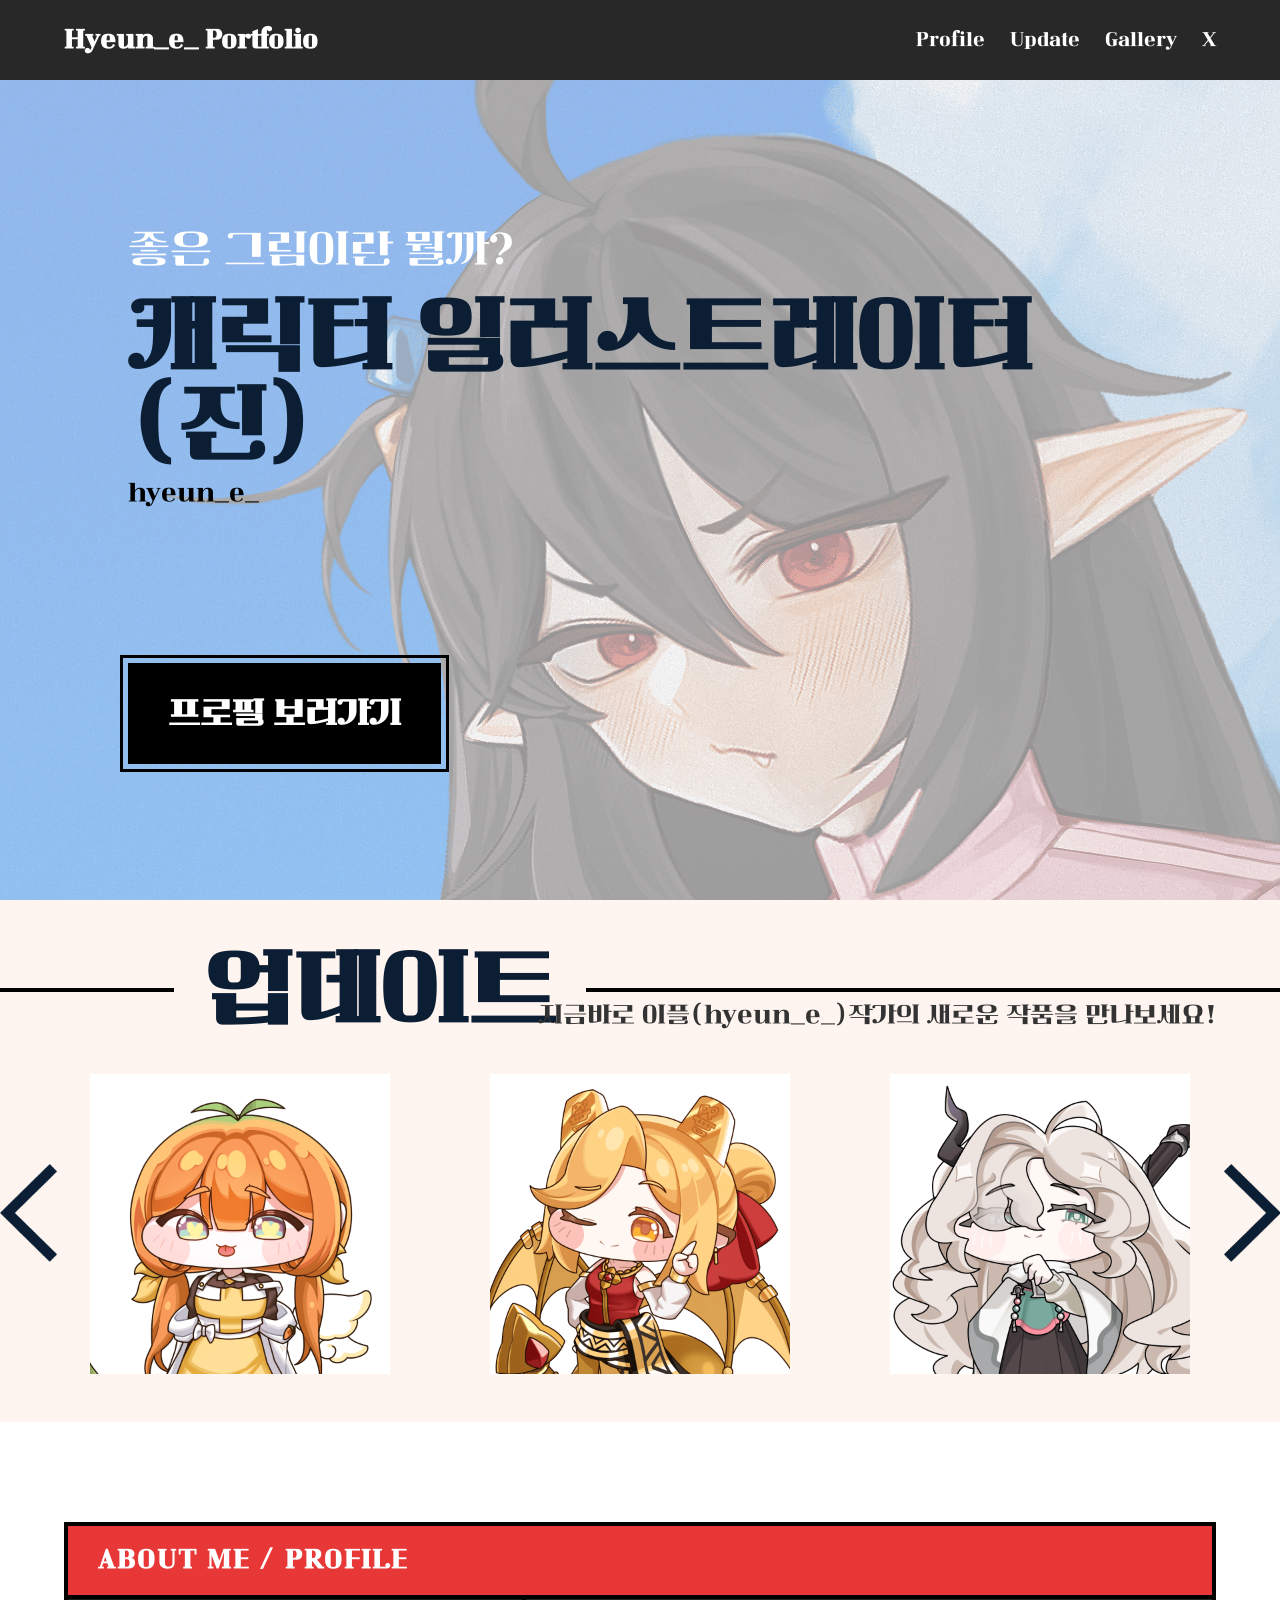
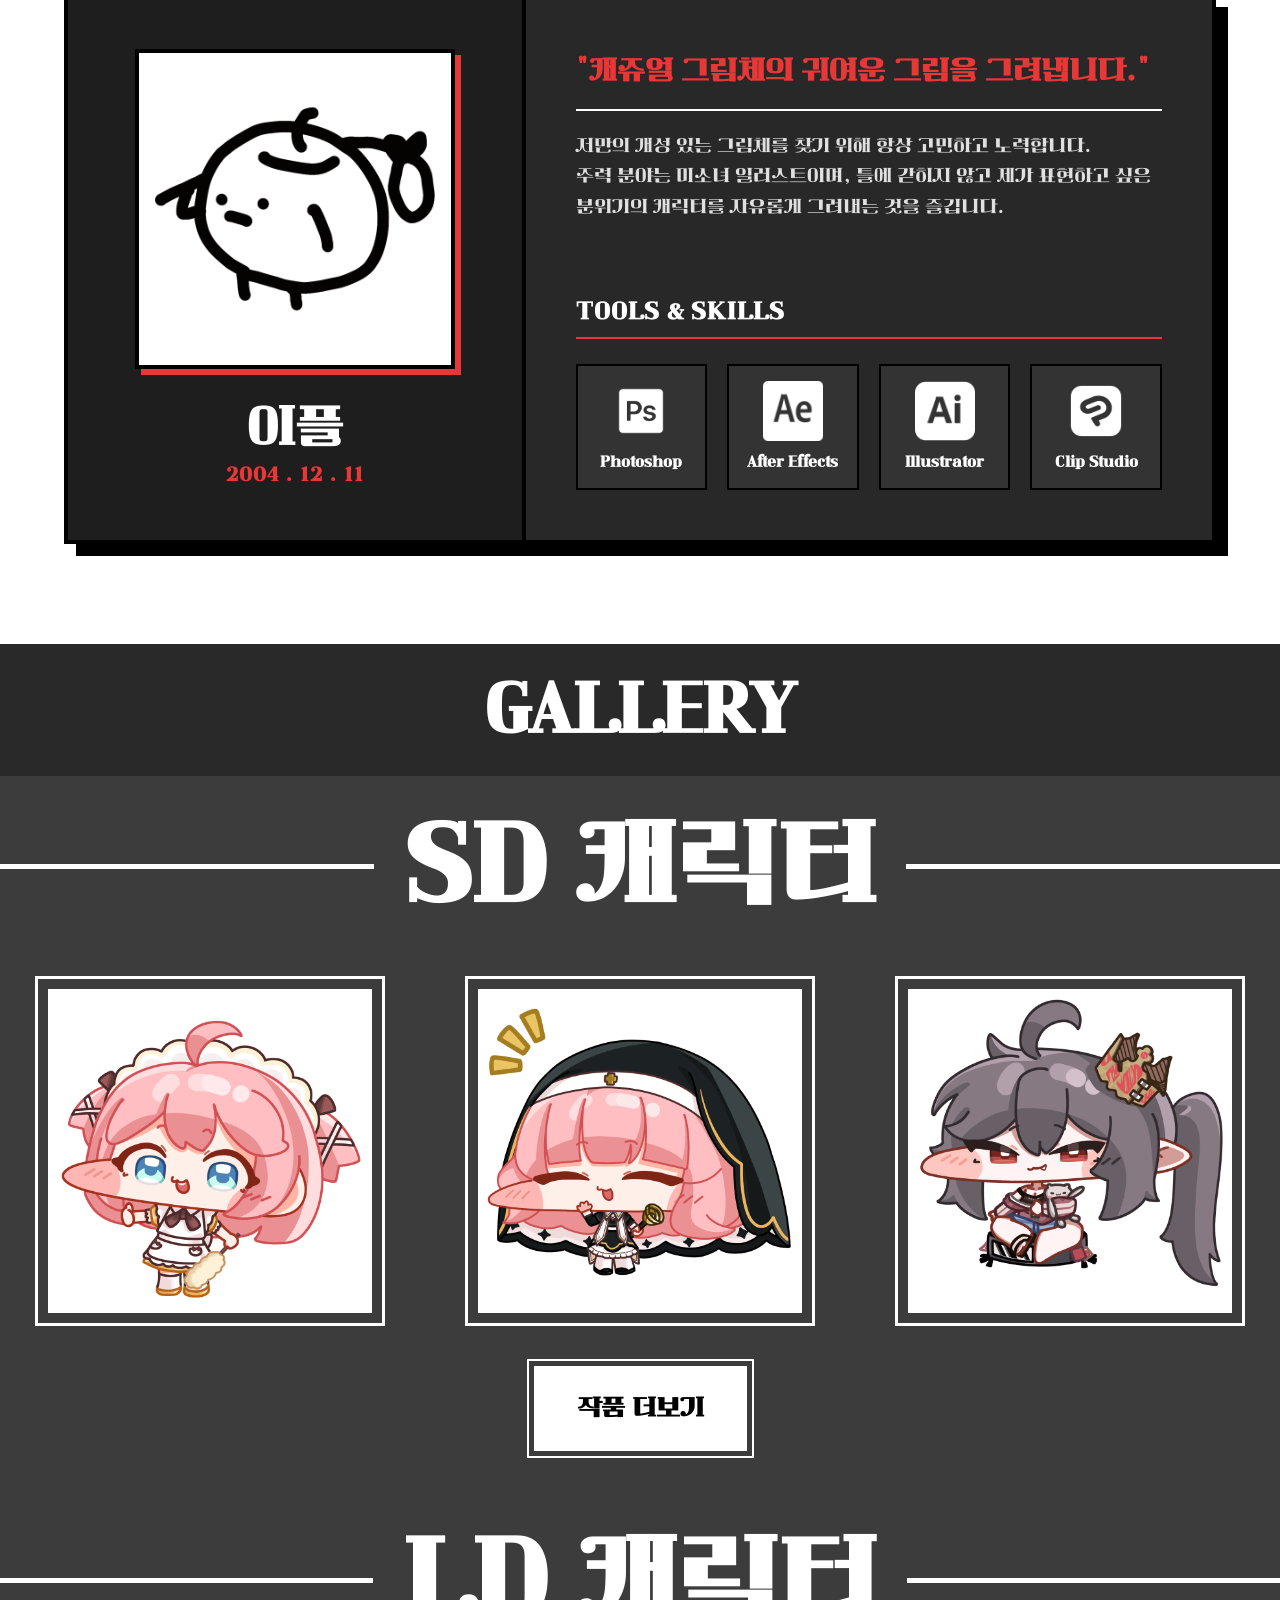
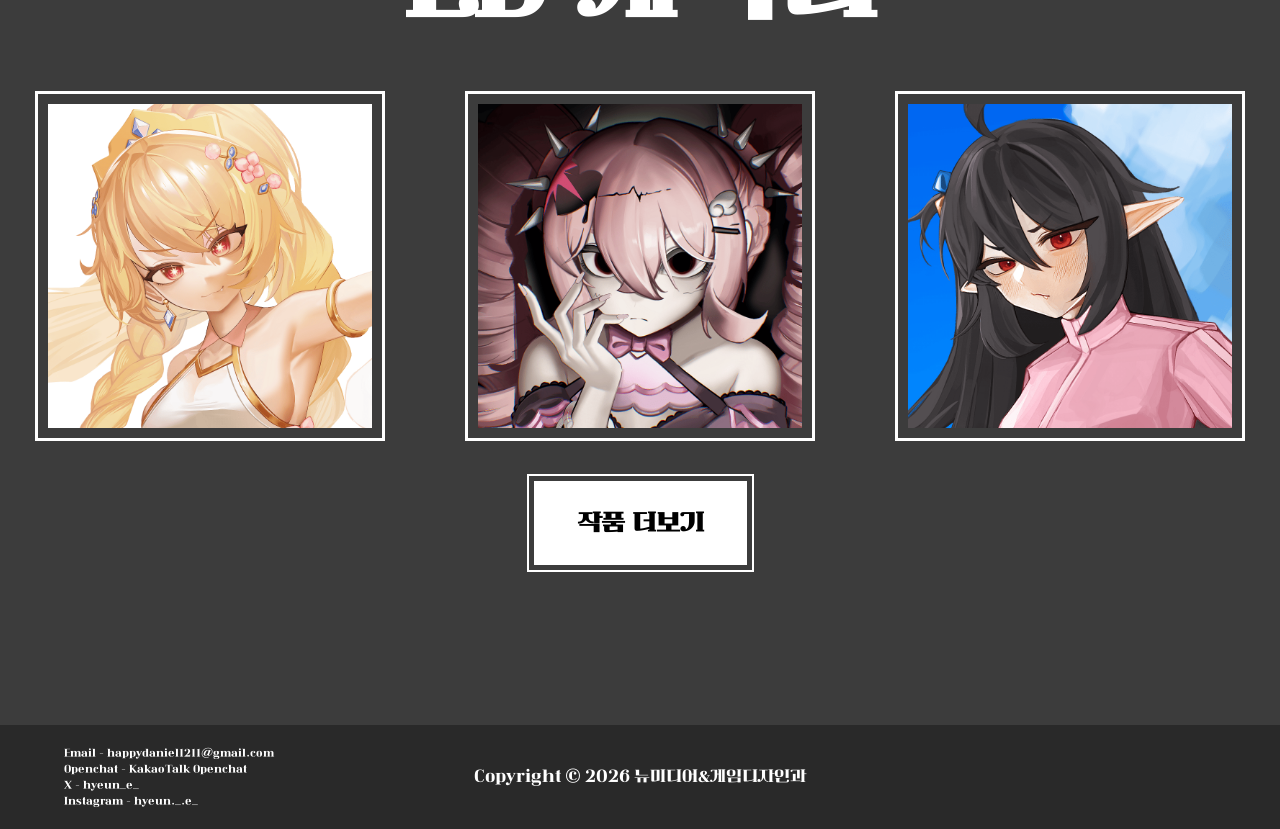
==== index.html @ 1c9cfa5e "Update index.html" ====
<!DOCTYPE html>
<html lang="ko">
<head>
    <meta charset="utf-8">
    <meta name="viewport" content="width=1200px, user-scalable=yes">
    <link rel="stylesheet" type="text/css" href="index.css">
    <title>Hyeun_e_ Portfolio</title>
</head>
<body>
    <header>
        <div id="logo"><a href="#">Hyeun_e_ Portfolio</a></div>
        <nav class="navmenu">
            <a href="#profile">Profile</a>
            <a href="#update">Update</a>
            <a href="#gallery">Gallery</a>
            <a href="https://x.com/hyeun_e_" target="_blank">X</a>
        </nav>
    </header>

    <div class="container">
        <section class="main-sec">
            <div class="main-content">
                <p class="sub-title">좋은 그림이란 뭘까?</p>
                <h1 class="main-title">캐릭터 일러스트레이터 (진)</h1>
                <p class="author-name">hyeun_e_</p>
                <a href="#profile" class="btn-primary">프로필 보러가기</a>
            </div>
            <img class="main-bg" src="images/메인 그림.png" alt="메인">
        </section>

        <section id="update" class="update-sec">
            <div class="sec-header">
                <div class="line left-line"></div> <h2>업데이트</h2>
                <div class="line right-line"></div>
            </div>
            <p class="sec-desc">지금바로 이플(hyeun_e_)작가의 새로운 작품을 만나보세요!</p>
            <div class="update-grid">
                <img src="images/업데이트 1.png" alt="1">
                <img src="images/업데이트 2.png" alt="2">
                <img src="images/업데이트 3.png" alt="3">
            </div>
            <img class="update-banner" src="images/버튼.png" alt="배너">
        </section>

        <section id="profile" class="profile-sec">
            <div class="profile-container">
                <div class="profile-tag-bar">
                    <span class="tag-label">ABOUT ME / PROFILE</span>
                </div>
                <div class="profile-card-layout">
                    <div class="profile-side-left">
                        <div class="profile-img-wrapper">
                            <img src="images/프로필.png" alt="이플" class="profile-main-img">
                        </div>
                        <div class="profile-meta">
                            <h2 class="profile-name">이플</h2>
                            <p class="profile-birth">2004 . 12 . 11</p>
                        </div>
                    </div>
                    <div class="profile-side-right">
                        <div class="profile-intro-box">
                            <p class="intro-highlight">"캐쥬얼 그림체의 귀여운 그림을 그려냅니다."</p>
                            <div class="intro-divider"></div>
                            <p class="intro-paragraph">
                                저만의 개성 있는 그림체를 찾기 위해 항상 고민하고 노력합니다.<br>
                                주력 분야는 미소녀 일러스트이며, 틀에 갇히지 않고 제가 표현하고 싶은 분위기의 캐릭터를 자유롭게 그려내는 것을 즐깁니다.
                            </p>
                        </div>
                        <div class="profile-skills-box">
                            <h3 class="skills-title">TOOLS & SKILLS</h3>
                            <div class="skills-grid-layout">
                                <div class="skill-block"><div class="icon-wrap"><img src="images/포토샵.png" alt="Photoshop"></div><span>Photoshop</span></div>
                                <div class="skill-block"><div class="icon-wrap"><img src="images/에펙.png" alt="After Effects"></div><span>After Effects</span></div>
                                <div class="skill-block"><div class="icon-wrap"><img src="images/일러레.png" alt="Illustrator"></div><span>Illustrator</span></div>
                                <div class="skill-block"><div class="icon-wrap"><img src="images/클튜.png" alt="Clip Studio"></div><span>Clip Studio</span></div>
                            </div>
                        </div>
                    </div>
                </div>
            </div>
        </section>

        <section id="gallery" class="gallery-sec">
            <div class="gallery-title-box"><h2>GALLERY</h2></div>
            <div class="gallery-slider-wrapper">
                <div class="gallery-category sd-bg active" id="cat-0">
                    <div class="cat-title">
                        <div class="cat-line"></div> <h3>SD 캐릭터</h3> <div class="cat-line"></div>
                    </div>
                    <div class="img-row">
                        <img src="images/갤러리 1.png"> <img src="images/갤러리 2.png"> <img src="images/갤러리 3.png">
                    </div>
                    <div class="gallery-btn-area">
                        <a href="작품 더보기 SD/index.html" class="btn-secondary">작품 더보기</a>
                    </div>
                </div>
                <div class="gallery-category sd-bg" id="cat-1">
                    <div class="cat-title">
                        <div class="cat-line"></div> <h3>LD 캐릭터</h3> <div class="cat-line"></div>
                    </div>
                    <div class="img-row">
                        <img src="images/LD갤러리 1.png"> <img src="images/LD갤러리 2.png"> <img src="images/LD갤러리 3.png">
                    </div>
                    <div class="gallery-btn-area">
                        <a href="작품 더보기/index.html" class="btn-secondary">작품 더보기</a>
                    </div>
                </div>
            </div>
            <div class="gallery-dots sd-bg">
                <span class="dot active" onclick="goToCategory(0)"></span>
                <span class="dot" onclick="goToCategory(1)"></span>
            </div>
        </section>

        <footer>
            <div class="footer-left">
                <p>Email - happydaniel1211@gmail.com</p>
                <p>Openchat - KakaoTalk Openchat</p>
                <p>X - hyeun_e_</p>
                <p>Instagram - hyeun._.e_</p>
            </div>
            <div class="footer-center">
                <p>Copyright © 2026 뉴미디어&게임디자인과</p>
            </div>
        </footer>
    </div>
    <script>
        let currentCat = 0;
        const categories = document.querySelectorAll('.gallery-category');
        const dots = document.querySelectorAll('.dot');
        const total = categories.length;
        function goToCategory(index) {
            categories[currentCat].classList.remove('active');
            dots[currentCat].classList.remove('active');
            currentCat = (index + total) % total;
            categories[currentCat].classList.add('active');
            dots[currentCat].classList.add('active');
        }
        document.addEventListener("DOMContentLoaded", () => {
            const observer = new IntersectionObserver((entries) => {
                entries.forEach((entry) => {
                    if (entry.isIntersecting) { entry.target.classList.add("visible"); }
                    else { entry.target.classList.remove("visible"); }
                });
            }, { threshold: 0.1 });
            const animTargets = [".profile-img-wrapper", ".update-grid", ".profile-side-right", ".img-row"];
            animTargets.forEach((selector) => {
                document.querySelectorAll(selector).forEach((el) => { observer.observe(el); });
            });
        });
    </script>
</body>
</html>
---- index.css ----
/* -----------------------------------------------------------------------
폰트 설정
----------------------------------------------------------------------- */

@font-face {
    font-family: "Cafe24 ClassicType";
    src: url("fonts/Cafe24Classictype-v1.1.ttf") format("truetype");
}


/* -----------------------------------------------------------------------
초기화 및 기본값 설정
----------------------------------------------------------------------- */

* { 
    margin: 0; 
    padding: 0; 
    box-sizing: border-box; 
}

body { 
    font-family: "Cafe24 ClassicType", sans-serif; 
    background-color: #e9e9e9; 
    overflow-x: hidden;
    line-height: 1.6;
}

a { 
    text-decoration: none; 
    color: inherit; 
}

li { 
    list-style: none; 
}


/* -----------------------------------------------------------------------
header 영역 - 로고, 네비게이션
----------------------------------------------------------------------- */

header {
    position: fixed; 
    top: 0; 
    left: 0; 
    width: 100%; 
    height: 80px;
    background: #282828; 
    color: #fff; 
    display: flex;
    justify-content: space-between; 
    align-items: center;
    padding: 0 5%; 
    z-index: 1000;
}

#logo { 
    font-size: 1.5rem; 
    font-weight: bold; 
}

.navmenu {
    display: flex;
}

.navmenu a { 
    margin-left: 25px; 
    font-size: 1.1rem; 
    transition: 0.3s; 
}

.navmenu a:hover { 
    color: #ff0000; 
}


/* -----------------------------------------------------------------------
본문 공통 컨테이너
----------------------------------------------------------------------- */

.container { 
    width: 100%; 
    margin-top: 80px; 
}


/* -----------------------------------------------------------------------
메인 섹션 (Hero Section)
----------------------------------------------------------------------- */

.main-sec {
    position: relative; 
    width: 100%; 
    height: calc(100vh - 80px);
    background: #fff; 
    display: flex; 
    align-items: center; 
    padding: 0 10%;
}

.main-content { 
    z-index: 10; 
}

.sub-title { 
    font-size: 42px; 
    margin-bottom: 10px; 
	color:#fff
}

.main-title { 
    font-size: 88px; 
    line-height: 1.0; 
    color: #0b1e33; 
    margin-bottom: 5px; 
}

.author-name { 
    font-size: 1.5rem;
	margin-top: 20; 
    margin-bottom: 150px; 
}

.btn-primary { 
    display: inline-block; 
    padding: 25px 40px; 

    outline: 3px solid #000;
    outline-offset: 5px;

    background: #000; 
    color: #fff; 
    font-weight: bold;
	font-size: 32px; 
    transition: 0.3s;
	text-align: center;
}

.btn-primary:hover { 
    background: #ff0000; 
    outline-color: #ff0000 
}

.main-bg { 
    position: absolute; 
    top: 50%; 
    left: 50%; /* 기준점을 화면 중앙으로 */
    transform: translate(-50%, -50%); /* 이미지 자신의 중심을 중앙에 맞춤 */
    
    height: 100%; 
    width: auto; 
    object-fit: cover; 
    opacity: 0.5; /* 중앙에 올 경우 글자와 겹치므로 투명도를 낮추는 게 좋습니다 */
    z-index: 1;
}


/* -----------------------------------------------------------------------
업데이트 섹션
----------------------------------------------------------------------- */

.update-sec { 
    padding-top: 20px;
	padding-bottom: 160px; 
    background: #fff5f0; 
    text-align: center; 
	color: #0B1E33
}

.sec-header { 
    display: flex; 
    align-items: center; 
    justify-content: center;
	width: 100%; 
    gap: 30px;  
}

.sec-desc {
    text-align: right;    
    padding-right: 63px;   
    margin-top: -65px;     
    font-size: 24px;    
    color: #333;         
}

.line { 
    flex: 1; 
    height: 4px; 
    background: #000; 
}
.left-line {
    flex: 0.4;
}

.right-line {
    flex: 1.6; 
}

.sec-header h2 { 
    font-size: 88px;
}

.update-grid { 
    display: flex; 
    justify-content: center; 
    gap: 100px; 
    margin: 40px 0; 
    flex-wrap: wrap; 
}

.update-grid img { 
    width: 300px; 
    height: 300px; 
    object-fit: cover; 
}

.update-banner { 
	position: relative;
	top: -250px;
	margin-bottom: -250px;

	width: 100%; 
    max-width: 1300px;
	display: block;
	margin-left: auto;
	margin-right: auto;
}


/* -----------------------------------------------------------------------
프로필 섹션 (바우하우스 스타일)
----------------------------------------------------------------------- */
.profile-sec { 
    padding: 100px 5%;
    background: #fff; 
    width: 100%;
    position: relative;
    overflow: hidden;
}

/* 배경 장식 도형 */
.profile-sec .deco-shape {
    position: absolute;
    z-index: 1;
}
.profile-sec .circle {
    width: 300px;
    height: 300px;
    background-color: #f0f0f0;
    border-radius: 50%;
    top: -50px;
    left: -50px;
}
.profile-sec .square {
    width: 180px;
    height: 40px;
    background-color: #363636;
    border-radius: 20px;
    top: 60px;
    right: 10%;
}

/* 프로필 전체 컨테이너 */
.profile-container {
    position: relative;
    z-index: 10;
    width: 100%;
    max-width: 1200px;
    margin: 0 auto;
}

/* 상단 타이틀 바 */
.profile-tag-bar {
    width: 100%;
    background: #E83737; 
    padding: 15px 30px;
    border: 4px solid #000;
    border-bottom: none; /* 아래 카드 테두리와 겹침 방지 */
    display: flex;
    align-items: center;
}
.tag-label {
    font-size: 24px;
    font-weight: bold;
    color: #fff;
    letter-spacing: 2px;
}

/* 메인 카드 레이아웃 (2단 분할) */
.profile-card-layout { 
    width: 100%; 
    background: #282828; /* 어두운 차콜/블랙으로 대비감 조절 */
    border: 4px solid #000;
    box-shadow: 12px 12px 0px #000; /* 브루탈리즘 특유의 하드 섀도우 */
    display: flex; 
    color: #fff; 
}

/* 왼쪽 구역 (이미지 + 이름) */
.profile-side-left {
    width: 40%;
    padding: 50px;
    border-right: 4px solid #000;
    background: #1e1e1e;
    display: flex;
    flex-direction: column;
    align-items: center;
    justify-content: center;
}
.profile-img-wrapper {
    width: 100%;
    max-width: 320px;
    aspect-ratio: 1 / 1;
    border: 4px solid #000;
    overflow: hidden;
    background: #fff;
    box-shadow: 6px 6px 0px #E83737;
}
.profile-main-img {
    width: 100%;
    height: 100%;
    object-fit: cover;
}
.profile-meta {
    text-align: center;
    margin-top: 30px;
    width: 100%;
}
.profile-name {
    font-size: 48px;
    line-height: 1.2;
    margin-bottom: 5px;
    color: #fff;
}
.profile-birth {
    font-size: 18px;
    color: #E83737;
    font-weight: bold;
    letter-spacing: 1px;
}

/* 오른쪽 구역 (소개글 + 스킬) */
.profile-side-right {
    width: 60%;
    padding: 50px;
    display: flex;
    flex-direction: column;
    justify-content: space-between;
    gap: 40px;
}

/* 소개글 상자 */
.profile-intro-box {
    width: 100%;
}
.intro-highlight {
    font-size: 28px;
    color: #E83737;
    font-weight: bold;
    margin-bottom: 15px;
}
.intro-divider {
    height: 2px;
    background: #fff;
    margin-bottom: 20px;
    letter-spacing: 1px;
}
.intro-paragraph {
    font-size: 18px;
    line-height: 1.7;
    color: #e0e0e0;
}

/* 스킬 구역 */
.profile-skills-box {
    width: 100%;
}
.skills-title {
    font-size: 22px;
    border-bottom: 2px solid #E83737;
    padding-bottom: 8px;
    margin-bottom: 25px;
    letter-spacing: 1px;
}
.skills-grid-layout {
    display: grid;
    grid-template-columns: repeat(4, 1fr);
    gap: 20px;
}
.skill-block {
    background: #333;
    border: 2px solid #000;
    padding: 15px 10px;
    text-align: center;
    display: flex;
    flex-direction: column;
    align-items: center;
    justify-content: center;
    transition: transform 0.2s, background 0.2s;
}
.skill-block:hover {
    transform: translateY(-5px);
    background: #E83737;
    border-color: #fff;
}
.icon-wrap {
    height: 60px;
    display: flex;
    align-items: center;
    justify-content: center;
    margin-bottom: 10px;
}
.icon-wrap img {
    max-height: 100%;
    max-width: 65px;
    object-fit: contain;
}
.skill-block span {
    font-size: 14px;
    display: block;
    font-weight: bold;
}

/* -----------------------------------------------------------------------
갤러리 섹션
----------------------------------------------------------------------- */
.gallery-btn-area {
    margin-top: 40px; /* 이미지들과의 간격 */
    margin-bottom: 0px; /* 바닥과의 간격 */
    display: flex;
    justify-content: center;
    width: 100%;
}

.btn-secondary {
    display: inline-block; 
    padding: 20px 40px; 

    border: 3px solid #fff;
    outline: 2px solid #fff;
    outline-offset: 5px;

    background-color: #fff; 
    color: #000; 
    font-weight: bold;
    font-size: 24px; 
    transition: 0.3s;
    text-align: center;
    cursor: pointer;
}

.btn-secondary:hover { 
    background: #ff0000; 
    border-color: #ff0000; 
    outline-color: #ff0000;
    color: #fff;
}


.gallery-sec { 
    padding: 0; 
    background: #fff; 
}

.gallery-title-box { 
    background: #292929; 
    color: #fff; 
    padding: 15px; 
    text-align: center; 
}

.gallery-title-box h2 { 
    font-size: 4rem; 
}

.gallery-category { 
    margin-top: 0;
}

.sd-bg { 
    background: #3c3c3c; 
    color: #fff; 
	padding: 80px 0 40px 0;
	width: 100%;

	display: flex;
	flex-direction: column;
	align-items: center;
}

.cat-title { 
    display: flex; 
    align-items: center;
	justify-content: center; 
    gap: 30px; 
    margin-bottom: 40px; 
	width: 100%;
}

.cat-line { 
	flex: 1;
    width: 100%; 
    height: 5px; 
    background: #fff; 
	margin-top: -70px; 
}

.cat-title h3 { 
    font-size: 80px; 
    white-space: nowrap; 
	font-size: 100px;
	margin-top: -70px; 
}

.img-row { 
    display: flex; 
	flex-direction: row;
	align-items: center;
    justify-content: center; 
    gap: 80px; 
    flex-wrap: wrap;
	width: 100%;
	margin-top: -10px; 
}

.img-row img { 
    width: 350px; 
	height: 350px;
    object-fit: contain;
	background: transparent; 
	border: 3px solid #ffffff; 
    
    /* 이미지와 테두리 사이의 간격 (필요하면 사용하세요) */
    padding: 10px;
}

/* -----------------------------------------------------------------------
footer 영역 - 저작권 정보
----------------------------------------------------------------------- */

footer { 
    background: #292929; 
    color: #fff; 
    padding: 20px 5%; 
    display: flex; 
    justify-content: space-between; 
    align-items: center; /* 끝 정렬보다 중앙 정렬이 안정적입니다 */
    position: relative; /* [추가] absolute 요소의 기준점 */
    width: 100%;
}

.footer-left p { 
    font-size: 10px; 
}

.footer-center { 
    position: absolute; 
    left: 50%; 
    top: 50%; /* 세로 중앙 추가 */
    transform: translate(-50%, -50%); /* 정확한 중앙 정렬 */
}

/* -----------------------------------------------------------------------
[1] 애니메이션 코드를 여기에 넣습니다 (모든 화면 공통 적용)
----------------------------------------------------------------------- */

/* 메인 섹션 등장 애니메이션 */
@keyframes fadeInUp {
    from {
        opacity: 0;
        transform: translateY(30px);
    }
    to {
        opacity: 1;
        transform: translateY(0);
    }
}
.main-content > * {
    animation: fadeInUp 0.8s ease-out forwards;
    opacity: 0;
}
.main-content .sub-title { animation-delay: 0.2s; }
.main-content .main-title { animation-delay: 0.4s; }
.main-content .author-name { animation-delay: 0.6s; }
.main-content .btn-primary { animation-delay: 0.8s; }

/* 업데이트 섹션 이미지 애니메이션 */
.update-grid img { 
    opacity: 0;
    transform: translateY(40px);
    transition: opacity 0.6s ease-out, transform 0.6s ease-out;
}
.update-grid img:nth-child(1) { transition-delay: 0s; }
.update-grid img:nth-child(2) { transition-delay: 0.2s; }
.update-grid img:nth-child(3) { transition-delay: 0.4s; }

.update-grid.visible img {
    opacity: 1;
    transform: translateY(0);
}

/* 프로필 이미지 애니메이션 */
.profile-img-wrapper {
    opacity: 0;                             
    transform: translateY(-50px);           
    transition: opacity 0.8s ease-out, transform 0.8s ease-out; 
}
.profile-img-wrapper.visible {
    opacity: 1;
    transform: translateY(0);               
}

/* 프로필 상세 글 애니메이션 */
.profile-side-right {
    opacity: 0;
    transform: translateX(40px);
    transition: opacity 0.8s ease-out, transform 0.8s ease-out;
}
.profile-side-right.visible {
    opacity: 1;
    transform: translateX(0);
}
.img-row img { 
    opacity: 0;
    transform: scale(0.85) translateY(40px);
    /* cubic-bezier를 사용해 끝에서 살짝 통통 튀는 탄성 효과를 줍니다 */
    transition: opacity 0.6s cubic-bezier(0.34, 1.56, 0.64, 1), 
                transform 0.6s cubic-bezier(0.34, 1.56, 0.64, 1),
                border-color 0.3s ease; /* 기존 호버 테두리 변경용 */
}

/* 2. 각 이미지별 등장 딜레이 (왼쪽부터 순서대로 톡.톡.톡 등장) */
.img-row img:nth-child(1) { transition-delay: 0s; }
.img-row img:nth-child(2) { transition-delay: 0.15s; }
.img-row img:nth-child(3) { transition-delay: 0.3s; }

/* 3. 화면에 감지되었을 때 원래 크기와 위치로 복구 */
.img-row.visible img {
    opacity: 1;
    transform: scale(1) translateY(0);
}

/* 기존 스크롤 및 이동 여백 설정 유지 */
#update {
    scroll-margin-top: 80px; 
}

#profile, #gallery {
    scroll-margin-top: 80px;
}

html {
    scroll-behavior: smooth;
}
@media (max-width: 1200px), (max-width: 768px) {
    /* 1. 프로필 카드 가로 배치 고정 */
    .profile-card-layout { 
        flex-direction: row !important; 
    }
    .profile-side-left, .profile-side-right { 
        width: 40% !important; /* 왼쪽 40% */
    }
    .profile-side-right {
        width: 60% !important; /* 오른쪽 60% */
    }

    /* 2. 갤러리 이미지 가로 배치 고정 */
    .img-row {
        flex-direction: row !important;
        gap: 80px !important;
    }
    
    /* 3. 모바일에서 폰트 크기 강제 축소 방지 (원래 크기 유지) */
    .main-title { font-size: 88px !important; }
    .sub-title { font-size: 42px !important; }
    
    /* 4. 스킬 그리드 4열 유지 */
    .skills-grid-layout {
        grid-template-columns: repeat(4, 1fr) !important;
    }
}
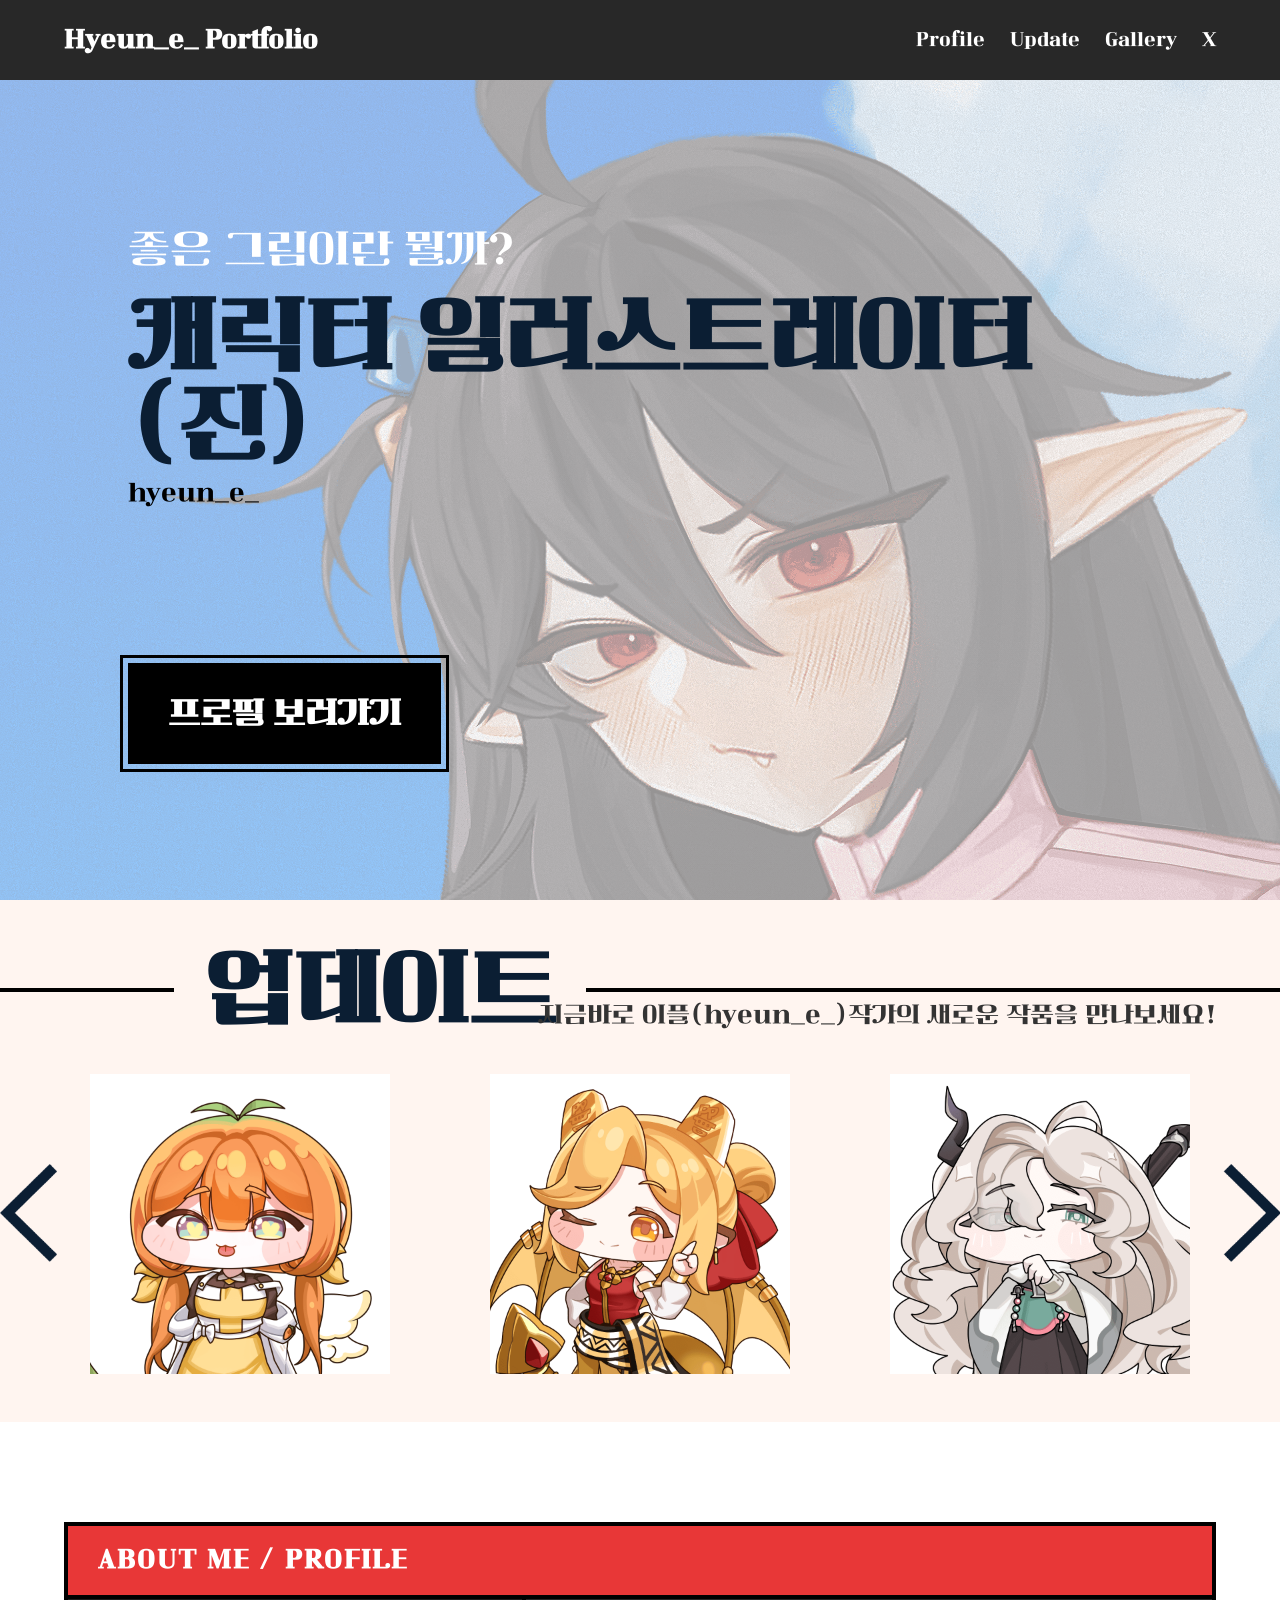
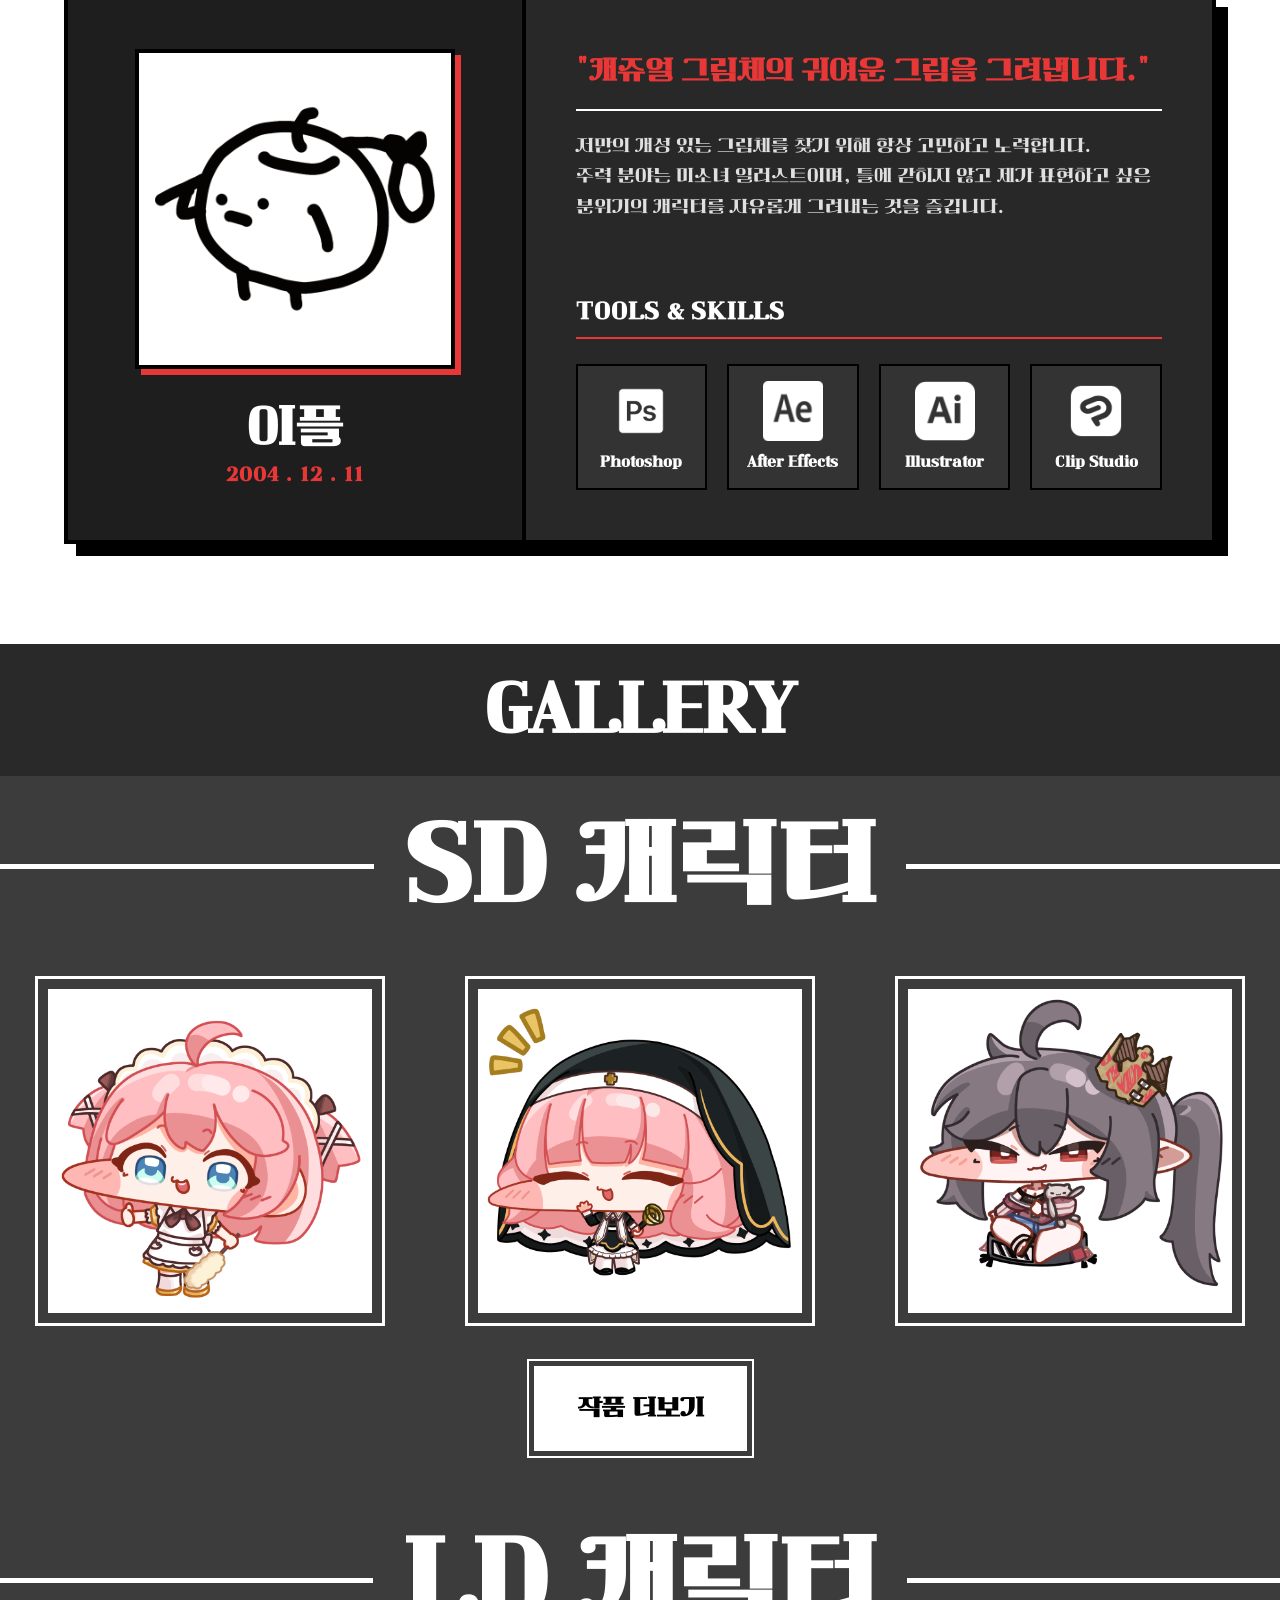
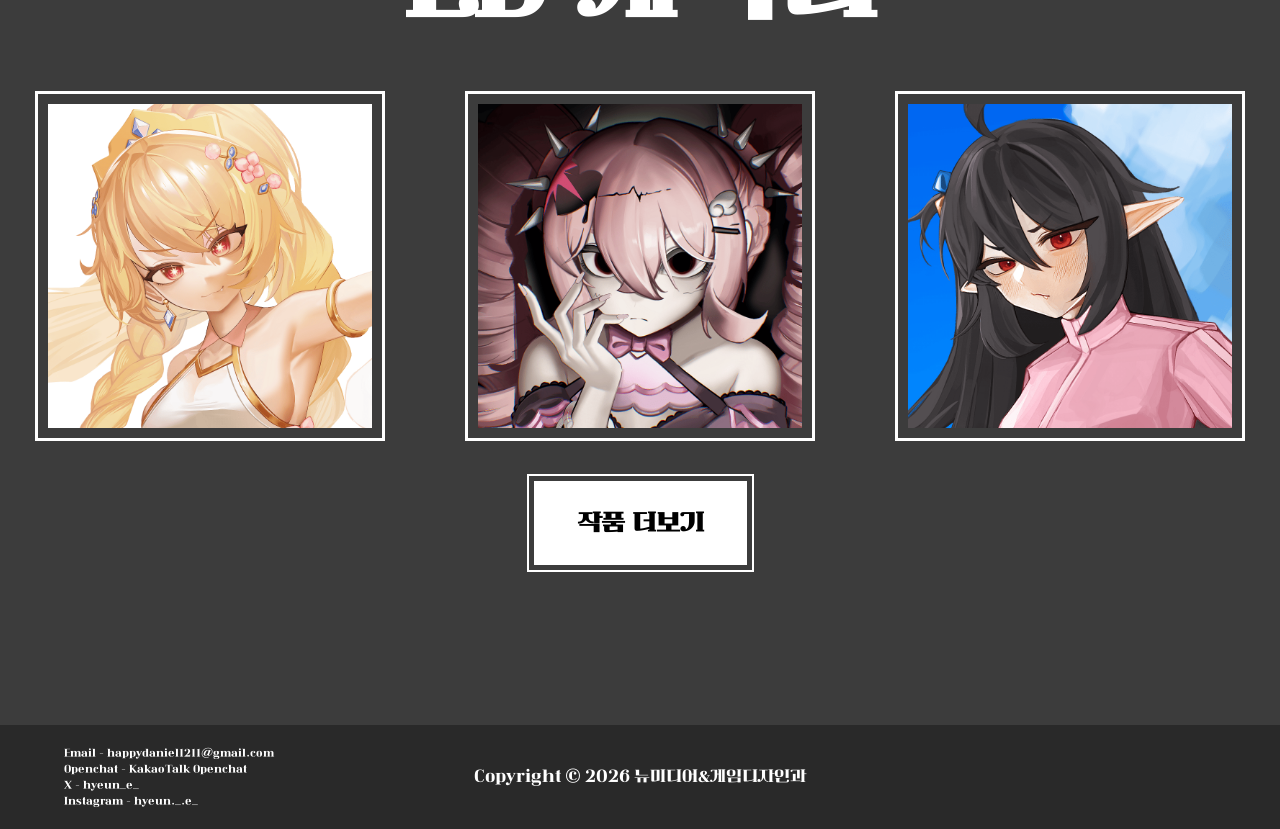
==== commit 924e8964: "Update index.html" ====
--- a/index.html
+++ b/index.html
@@ -2,128 +2,133 @@
 <html lang="ko">
 <head>
     <meta charset="utf-8">
-    <meta name="viewport" content="width=1200px, user-scalable=yes">
+    <meta name="viewport" content="width=device-width, initial-scale=1.0, maximum-scale=1.0, user-scalable=no">
     <link rel="stylesheet" type="text/css" href="index.css">
     <title>Hyeun_e_ Portfolio</title>
 </head>
 <body>
-    <header>
-        <div id="logo"><a href="#">Hyeun_e_ Portfolio</a></div>
-        <nav class="navmenu">
-            <a href="#profile">Profile</a>
-            <a href="#update">Update</a>
-            <a href="#gallery">Gallery</a>
-            <a href="https://x.com/hyeun_e_" target="_blank">X</a>
-        </nav>
-    </header>
 
-    <div class="container">
-        <section class="main-sec">
-            <div class="main-content">
-                <p class="sub-title">좋은 그림이란 뭘까?</p>
-                <h1 class="main-title">캐릭터 일러스트레이터 (진)</h1>
-                <p class="author-name">hyeun_e_</p>
-                <a href="#profile" class="btn-primary">프로필 보러가기</a>
-            </div>
-            <img class="main-bg" src="images/메인 그림.png" alt="메인">
-        </section>
+    <!-- 전체를 감싸는 래퍼 추가 -->
+    <div id="wrapper">
+        <header>
+            <div id="logo"><a href="#">Hyeun_e_ Portfolio</a></div>
+            <nav class="navmenu">
+                <a href="#profile">Profile</a>
+                <a href="#update">Update</a>
+                <a href="#gallery">Gallery</a>
+                <a href="https://x.com/hyeun_e_" target="_blank">X</a>
+            </nav>
+        </header>
 
-        <section id="update" class="update-sec">
-            <div class="sec-header">
-                <div class="line left-line"></div> <h2>업데이트</h2>
-                <div class="line right-line"></div>
-            </div>
-            <p class="sec-desc">지금바로 이플(hyeun_e_)작가의 새로운 작품을 만나보세요!</p>
-            <div class="update-grid">
-                <img src="images/업데이트 1.png" alt="1">
-                <img src="images/업데이트 2.png" alt="2">
-                <img src="images/업데이트 3.png" alt="3">
-            </div>
-            <img class="update-banner" src="images/버튼.png" alt="배너">
-        </section>
+        <div class="container">
+            <section class="main-sec">
+                <div class="main-content">
+                    <p class="sub-title">좋은 그림이란 뭘까?</p>
+                    <h1 class="main-title">캐릭터 일러스트레이터 (진)</h1>
+                    <p class="author-name">hyeun_e_</p>
+                    <a href="#profile" class="btn-primary">프로필 보러가기</a>
+                </div>
+                <img class="main-bg" src="images/메인 그림.png" alt="메인">
+            </section>
 
-        <section id="profile" class="profile-sec">
-            <div class="profile-container">
-                <div class="profile-tag-bar">
-                    <span class="tag-label">ABOUT ME / PROFILE</span>
+            <section id="update" class="update-sec">
+                <div class="sec-header">
+                    <div class="line left-line"></div> <h2>업데이트</h2>
+                    <div class="line right-line"></div>
                 </div>
-                <div class="profile-card-layout">
-                    <div class="profile-side-left">
-                        <div class="profile-img-wrapper">
-                            <img src="images/프로필.png" alt="이플" class="profile-main-img">
+                <p class="sec-desc">지금바로 이플(hyeun_e_)작가의 새로운 작품을 만나보세요!</p>
+                <div class="update-grid">
+                    <img src="images/업데이트 1.png" alt="1">
+                    <img src="images/업데이트 2.png" alt="2">
+                    <img src="images/업데이트 3.png" alt="3">
+                </div>
+                <img class="update-banner" src="images/버튼.png" alt="배너">
+            </section>
+
+            <section id="profile" class="profile-sec">
+                <div class="profile-container">
+                    <div class="profile-tag-bar">
+                        <span class="tag-label">ABOUT ME / PROFILE</span>
+                    </div>
+                    <div class="profile-card-layout">
+                        <div class="profile-side-left">
+                            <div class="profile-img-wrapper">
+                                <img src="images/프로필.png" alt="이플" class="profile-main-img">
+                            </div>
+                            <div class="profile-meta">
+                                <h2 class="profile-name">이플</h2>
+                                <p class="profile-birth">2004 . 12 . 11</p>
+                            </div>
                         </div>
-                        <div class="profile-meta">
-                            <h2 class="profile-name">이플</h2>
-                            <p class="profile-birth">2004 . 12 . 11</p>
-                        </div>
-                    </div>
-                    <div class="profile-side-right">
-                        <div class="profile-intro-box">
-                            <p class="intro-highlight">"캐쥬얼 그림체의 귀여운 그림을 그려냅니다."</p>
-                            <div class="intro-divider"></div>
-                            <p class="intro-paragraph">
-                                저만의 개성 있는 그림체를 찾기 위해 항상 고민하고 노력합니다.<br>
-                                주력 분야는 미소녀 일러스트이며, 틀에 갇히지 않고 제가 표현하고 싶은 분위기의 캐릭터를 자유롭게 그려내는 것을 즐깁니다.
-                            </p>
-                        </div>
-                        <div class="profile-skills-box">
-                            <h3 class="skills-title">TOOLS & SKILLS</h3>
-                            <div class="skills-grid-layout">
-                                <div class="skill-block"><div class="icon-wrap"><img src="images/포토샵.png" alt="Photoshop"></div><span>Photoshop</span></div>
-                                <div class="skill-block"><div class="icon-wrap"><img src="images/에펙.png" alt="After Effects"></div><span>After Effects</span></div>
-                                <div class="skill-block"><div class="icon-wrap"><img src="images/일러레.png" alt="Illustrator"></div><span>Illustrator</span></div>
-                                <div class="skill-block"><div class="icon-wrap"><img src="images/클튜.png" alt="Clip Studio"></div><span>Clip Studio</span></div>
+                        <div class="profile-side-right">
+                            <div class="profile-intro-box">
+                                <p class="intro-highlight">"캐쥬얼 그림체의 귀여운 그림을 그려냅니다."</p>
+                                <div class="intro-divider"></div>
+                                <p class="intro-paragraph">
+                                    저만의 개성 있는 그림체를 찾기 위해 항상 고민하고 노력합니다.<br>
+                                    주력 분야는 미소녀 일러스트이며, 틀에 갇히지 않고 제가 표현하고 싶은 분위기의 캐릭터를 자유롭게 그려내는 것을 즐깁니다.
+                                </p>
+                            </div>
+                            <div class="profile-skills-box">
+                                <h3 class="skills-title">TOOLS & SKILLS</h3>
+                                <div class="skills-grid-layout">
+                                    <div class="skill-block"><div class="icon-wrap"><img src="images/포토샵.png" alt="Photoshop"></div><span>Photoshop</span></div>
+                                    <div class="skill-block"><div class="icon-wrap"><img src="images/에펙.png" alt="After Effects"></div><span>After Effects</span></div>
+                                    <div class="skill-block"><div class="icon-wrap"><img src="images/일러레.png" alt="Illustrator"></div><span>Illustrator</span></div>
+                                    <div class="skill-block"><div class="icon-wrap"><img src="images/클튜.png" alt="Clip Studio"></div><span>Clip Studio</span></div>
+                                </div>
                             </div>
                         </div>
                     </div>
                 </div>
-            </div>
-        </section>
+            </section>
 
-        <section id="gallery" class="gallery-sec">
-            <div class="gallery-title-box"><h2>GALLERY</h2></div>
-            <div class="gallery-slider-wrapper">
-                <div class="gallery-category sd-bg active" id="cat-0">
-                    <div class="cat-title">
-                        <div class="cat-line"></div> <h3>SD 캐릭터</h3> <div class="cat-line"></div>
+            <section id="gallery" class="gallery-sec">
+                <div class="gallery-title-box"><h2>GALLERY</h2></div>
+                <div class="gallery-slider-wrapper">
+                    <div class="gallery-category sd-bg active" id="cat-0">
+                        <div class="cat-title">
+                            <div class="cat-line"></div> <h3>SD 캐릭터</h3> <div class="cat-line"></div>
+                        </div>
+                        <div class="img-row">
+                            <img src="images/갤러리 1.png"> <img src="images/갤러리 2.png"> <img src="images/갤러리 3.png">
+                        </div>
+                        <div class="gallery-btn-area">
+                            <a href="작품 더보기 SD/index.html" class="btn-secondary">작품 더보기</a>
+                        </div>
                     </div>
-                    <div class="img-row">
-                        <img src="images/갤러리 1.png"> <img src="images/갤러리 2.png"> <img src="images/갤러리 3.png">
-                    </div>
-                    <div class="gallery-btn-area">
-                        <a href="작품 더보기 SD/index.html" class="btn-secondary">작품 더보기</a>
+                    <div class="gallery-category sd-bg" id="cat-1">
+                        <div class="cat-title">
+                            <div class="cat-line"></div> <h3>LD 캐릭터</h3> <div class="cat-line"></div>
+                        </div>
+                        <div class="img-row">
+                            <img src="images/LD갤러리 1.png"> <img src="images/LD갤러리 2.png"> <img src="images/LD갤러리 3.png">
+                        </div>
+                        <div class="gallery-btn-area">
+                            <a href="작품 더보기/index.html" class="btn-secondary">작품 더보기</a>
+                        </div>
                     </div>
                 </div>
-                <div class="gallery-category sd-bg" id="cat-1">
-                    <div class="cat-title">
-                        <div class="cat-line"></div> <h3>LD 캐릭터</h3> <div class="cat-line"></div>
-                    </div>
-                    <div class="img-row">
-                        <img src="images/LD갤러리 1.png"> <img src="images/LD갤러리 2.png"> <img src="images/LD갤러리 3.png">
-                    </div>
-                    <div class="gallery-btn-area">
-                        <a href="작품 더보기/index.html" class="btn-secondary">작품 더보기</a>
-                    </div>
+                <div class="gallery-dots sd-bg">
+                    <span class="dot active" onclick="goToCategory(0)"></span>
+                    <span class="dot" onclick="goToCategory(1)"></span>
                 </div>
-            </div>
-            <div class="gallery-dots sd-bg">
-                <span class="dot active" onclick="goToCategory(0)"></span>
-                <span class="dot" onclick="goToCategory(1)"></span>
-            </div>
-        </section>
+            </section>
 
-        <footer>
-            <div class="footer-left">
-                <p>Email - happydaniel1211@gmail.com</p>
-                <p>Openchat - KakaoTalk Openchat</p>
-                <p>X - hyeun_e_</p>
-                <p>Instagram - hyeun._.e_</p>
-            </div>
-            <div class="footer-center">
-                <p>Copyright © 2026 뉴미디어&게임디자인과</p>
-            </div>
-        </footer>
-    </div>
+            <footer>
+                <div class="footer-left">
+                    <p>Email - happydaniel1211@gmail.com</p>
+                    <p>Openchat - KakaoTalk Openchat</p>
+                    <p>X - hyeun_e_</p>
+                    <p>Instagram - hyeun._.e_</p>
+                </div>
+                <div class="footer-center">
+                    <p>Copyright © 2026 뉴미디어&게임디자인과</p>
+                </div>
+            </footer>
+        </div>
+    </div> <!-- #wrapper 닫기 -->
+
     <script>
         let currentCat = 0;
         const categories = document.querySelectorAll('.gallery-category');
--- a/index.css
+++ b/index.css
@@ -96,6 +96,7 @@
     display: flex; 
     align-items: center; 
     padding: 0 10%;
+    overflow: hidden; /* [추가] 삐져나가는 그림을 여기서 잘라버립니다 */
 }
 
 .main-content { 
@@ -144,13 +145,14 @@
 .main-bg { 
     position: absolute; 
     top: 50%; 
-    left: 50%; /* 기준점을 화면 중앙으로 */
-    transform: translate(-50%, -50%); /* 이미지 자신의 중심을 중앙에 맞춤 */
+    left: 50%; 
+    transform: translate(-50%, -50%); 
     
     height: 100%; 
     width: auto; 
+    max-width: 100%; /* [추가] 1200px 밖으로 절대 못 나가게 제한 */
     object-fit: cover; 
-    opacity: 0.5; /* 중앙에 올 경우 글자와 겹치므로 투명도를 낮추는 게 좋습니다 */
+    opacity: 0.5; 
     z-index: 1;
 }
 
@@ -652,30 +654,25 @@
 html {
     scroll-behavior: smooth;
 }
-@media (max-width: 1200px), (max-width: 768px) {
-    /* 1. 프로필 카드 가로 배치 고정 */
-    .profile-card-layout { 
-        flex-direction: row !important; 
-    }
-    .profile-side-left, .profile-side-right { 
-        width: 40% !important; /* 왼쪽 40% */
-    }
-    .profile-side-right {
-        width: 60% !important; /* 오른쪽 60% */
-    }
-
-    /* 2. 갤러리 이미지 가로 배치 고정 */
-    .img-row {
-        flex-direction: row !important;
-        gap: 80px !important;
-    }
-    
-    /* 3. 모바일에서 폰트 크기 강제 축소 방지 (원래 크기 유지) */
-    .main-title { font-size: 88px !important; }
-    .sub-title { font-size: 42px !important; }
-    
-    /* 4. 스킬 그리드 4열 유지 */
-    .skills-grid-layout {
-        grid-template-columns: repeat(4, 1fr) !important;
-    }
-}
+html, body {
+    margin: 0;
+    padding: 0;
+    width: 100%;
+    overflow-x: hidden; /* 가로 스크롤만 차단 */
+}
+
+#wrapper {
+    width: 100%; /* [변경] 1200px 고정 대신 100% 사용 */
+    min-height: 100vh;
+}
+
+header {
+    width: 100% !important; /* [변경] 100%로 변경 */
+    left: 0 !important;
+    margin-left: 0 !important;
+}
+@media screen and (max-width: 768px) {
+    .main-title { font-size: 48px; } /* 제목 크기 줄이기 */
+    .update-grid { gap: 20px; }      /* 간격 줄이기 */
+    .img-row { gap: 20px; }          /* 간격 줄이기 */
+}
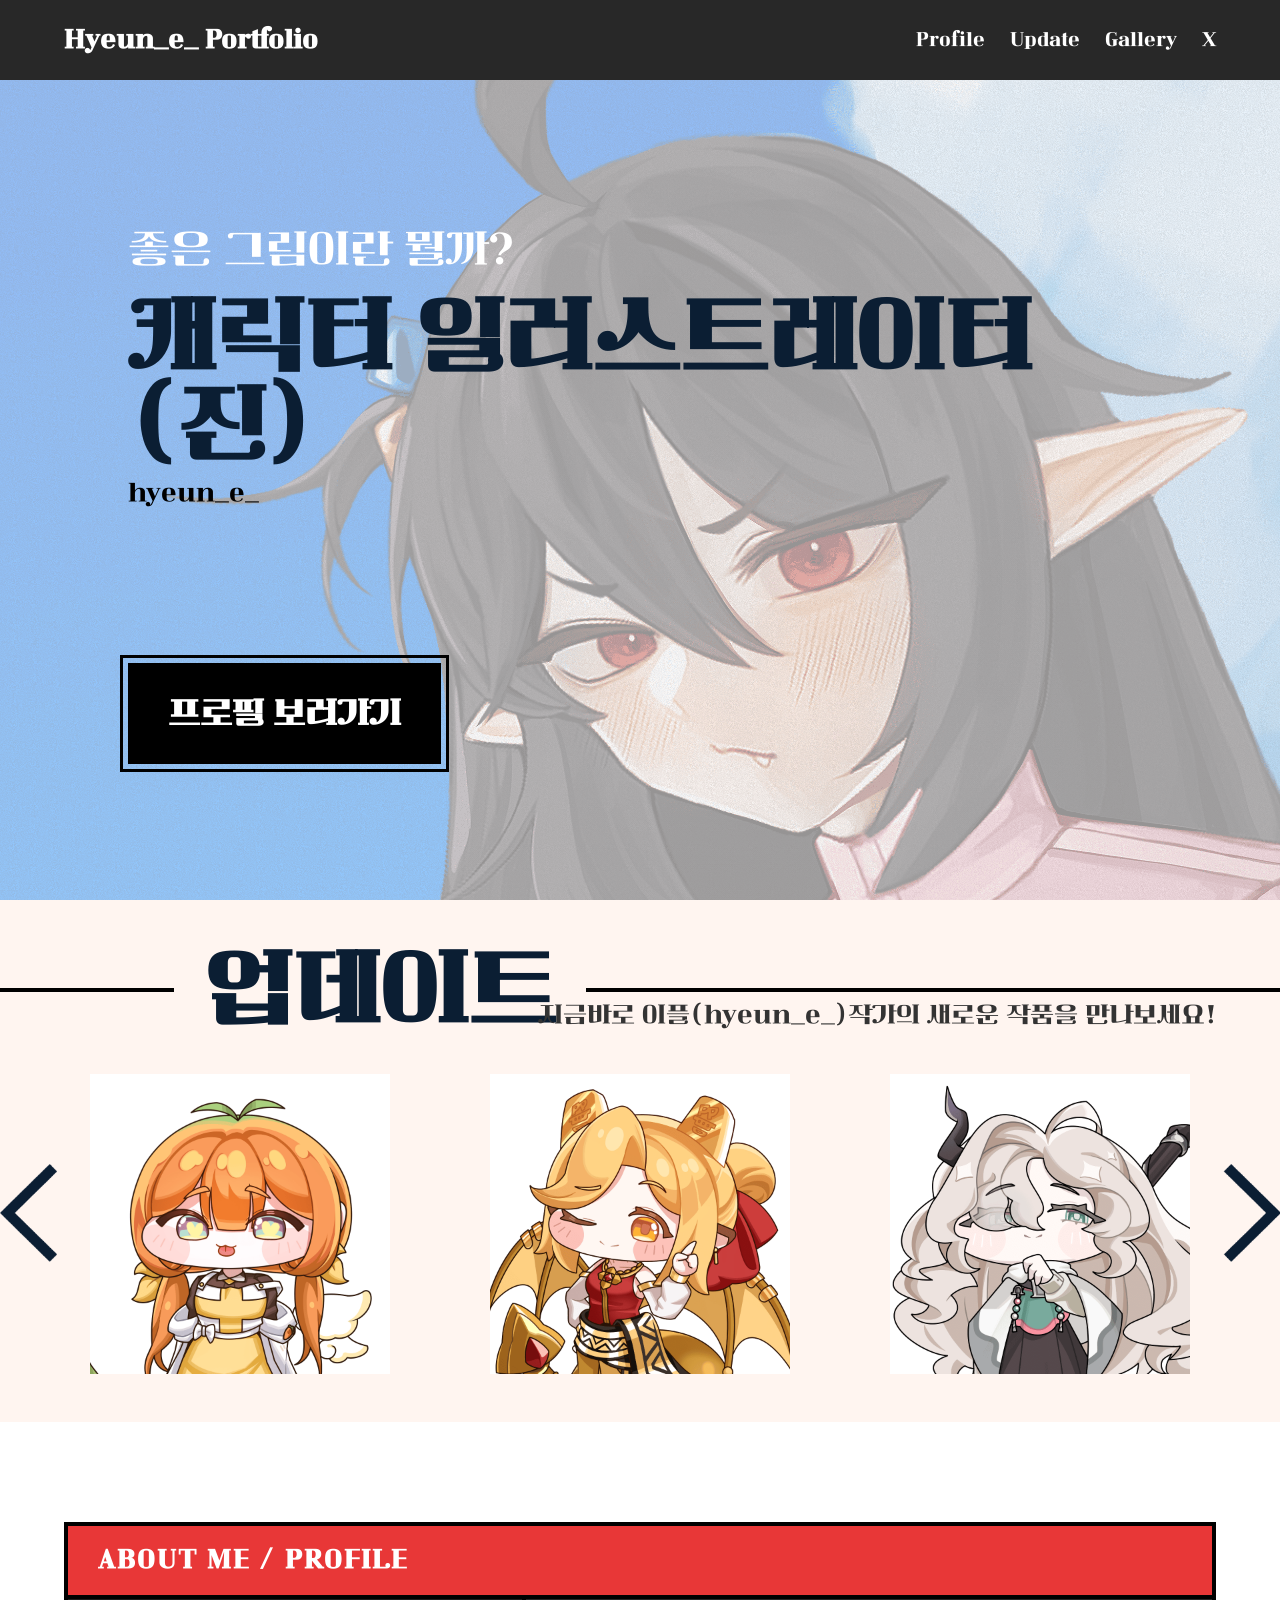
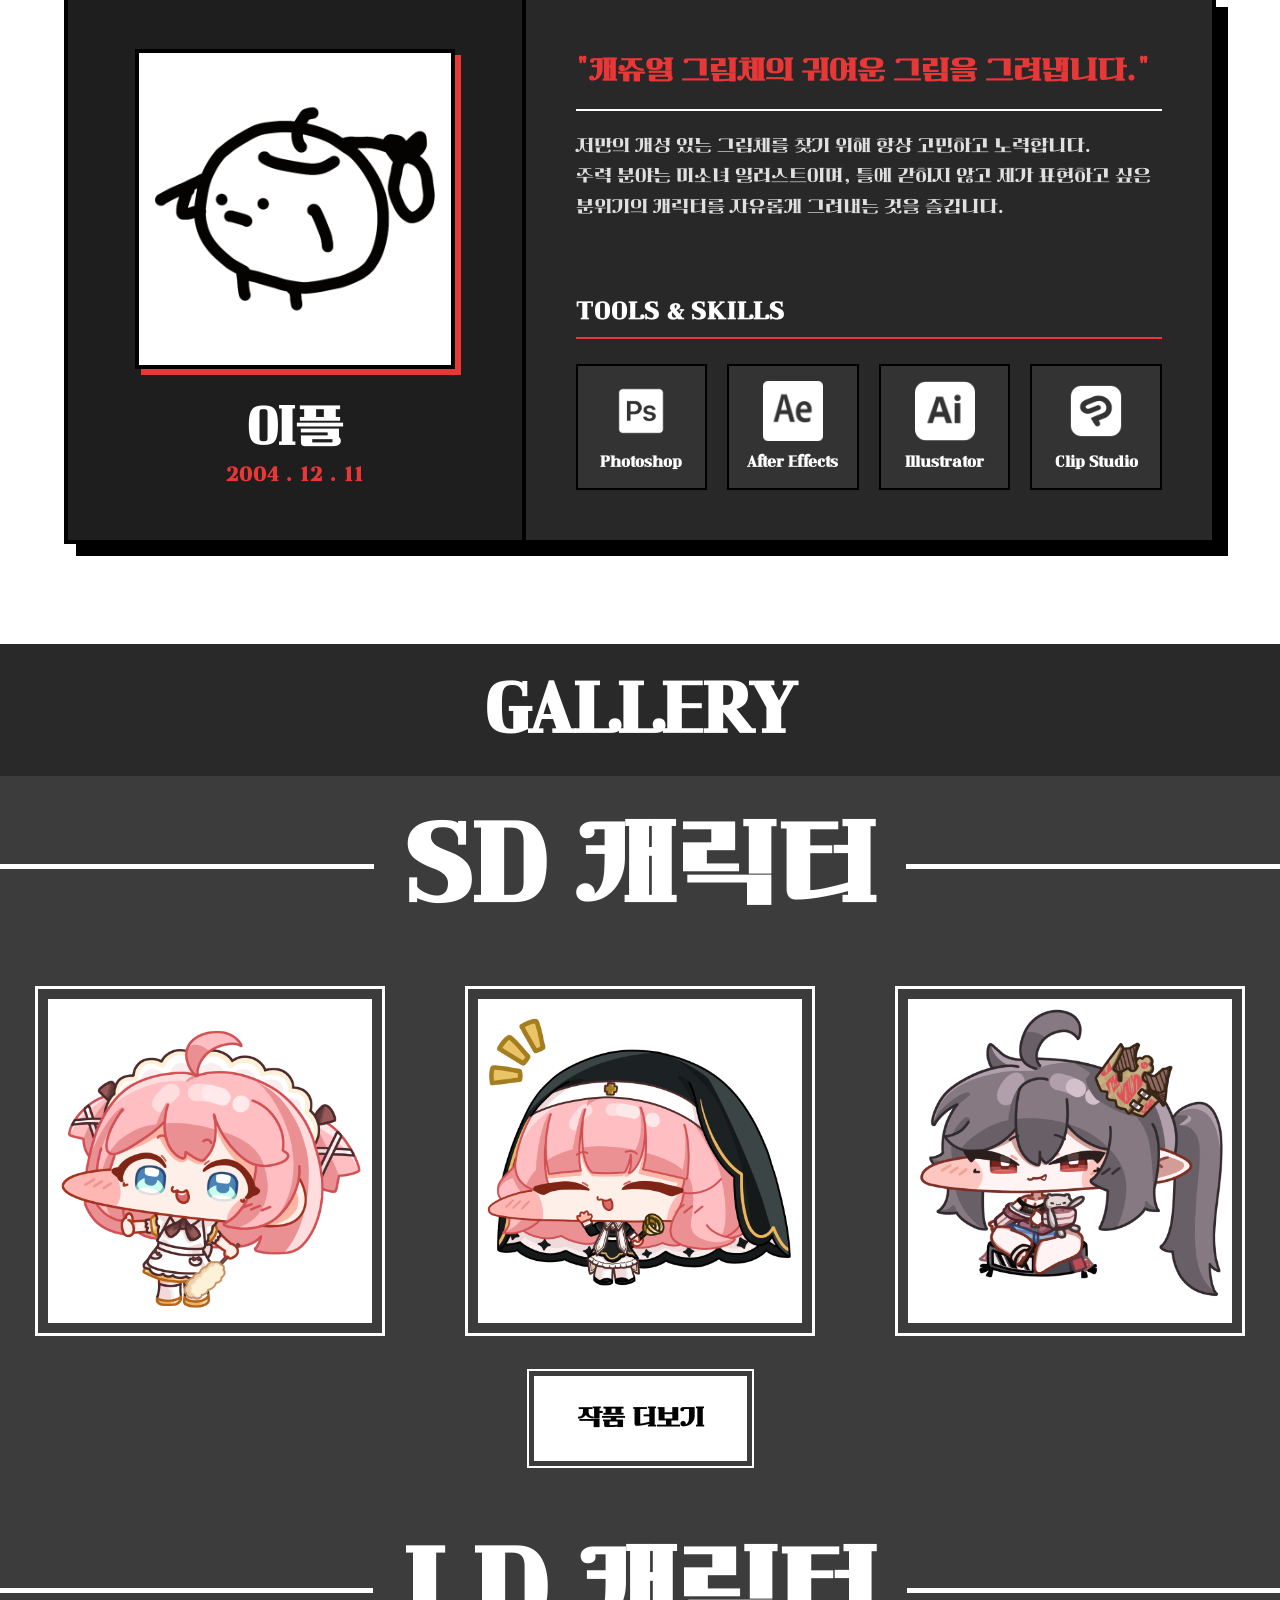
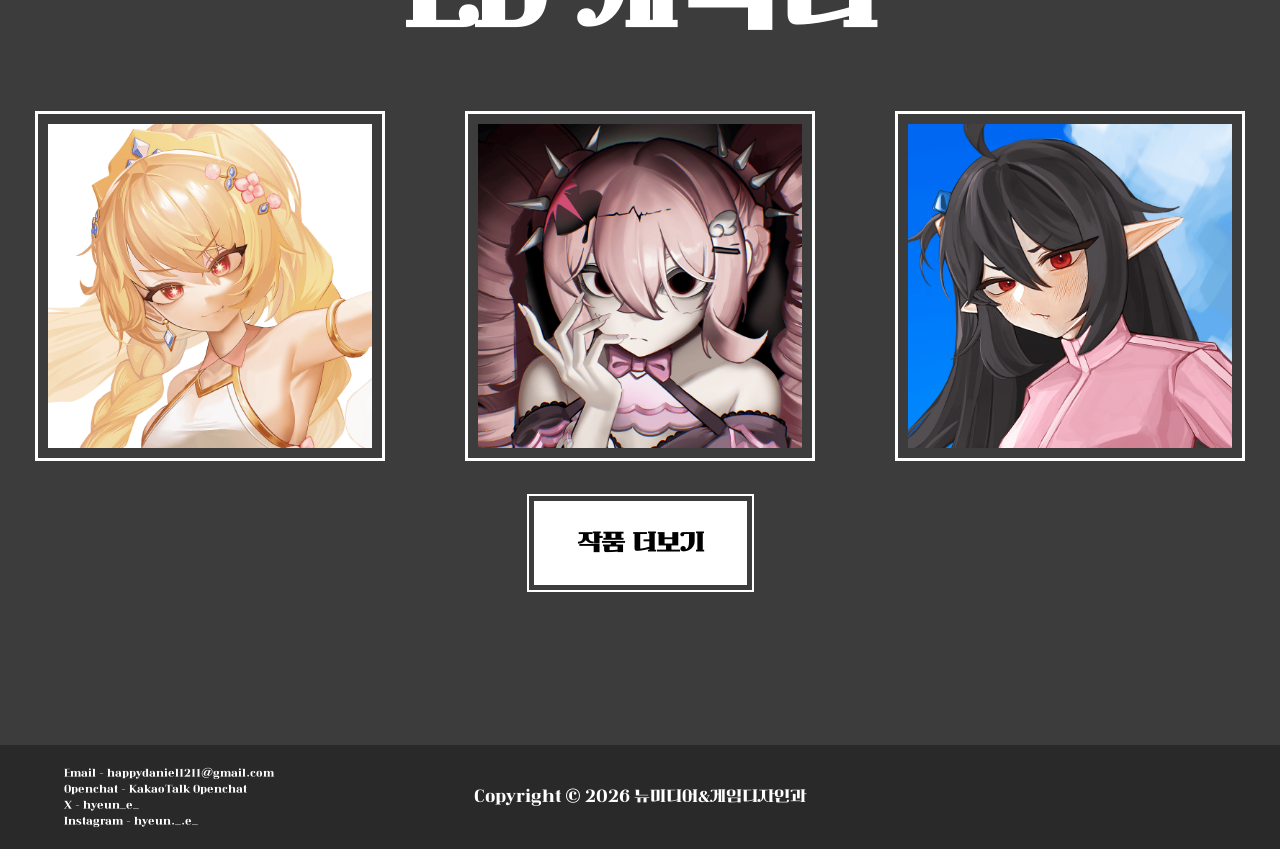
==== commit c2796c4f: "Add files via upload" ====
--- a/index.html
+++ b/index.html
@@ -155,4 +155,4 @@
         });
     </script>
 </body>
-</html>
+</html>
--- a/index.css
+++ b/index.css
@@ -202,12 +202,12 @@
     font-size: 88px;
 }
 
-.update-grid { 
-    display: flex; 
-    justify-content: center; 
-    gap: 100px; 
-    margin: 40px 0; 
-    flex-wrap: wrap; 
+.update-grid {
+    display: flex;
+    justify-content: center;
+    gap: 100px;
+    margin: 40px 0;
+    flex-wrap: nowrap;
 }
 
 .update-grid img { 
@@ -514,15 +514,14 @@
 	margin-top: -70px; 
 }
 
-.img-row { 
-    display: flex; 
-	flex-direction: row;
-	align-items: center;
-    justify-content: center; 
-    gap: 80px; 
-    flex-wrap: wrap;
-	width: 100%;
-	margin-top: -10px; 
+.img-row {
+    display: flex;
+    flex-direction: row;
+    align-items: center;
+    justify-content: center;
+    gap: 80px;
+    flex-wrap: nowrap;
+    width: 100%;
 }
 
 .img-row img { 
@@ -662,17 +661,230 @@
 }
 
 #wrapper {
-    width: 100%; /* [변경] 1200px 고정 대신 100% 사용 */
-    min-height: 100vh;
+    width: 100%;
+    margin: 0 auto;
+    overflow-x: hidden;
 }
 
 header {
-    width: 100% !important; /* [변경] 100%로 변경 */
+    width: 100% !important; /* [변경] */
     left: 0 !important;
     margin-left: 0 !important;
+    padding: 0 5%; /* % 단위를 사용해 모바일/데스크탑 모두 대응 */
 }
 @media screen and (max-width: 768px) {
-    .main-title { font-size: 48px; } /* 제목 크기 줄이기 */
-    .update-grid { gap: 20px; }      /* 간격 줄이기 */
-    .img-row { gap: 20px; }          /* 간격 줄이기 */
-}
+
+    /* 기본 설정 */
+    body {
+        overflow-x: hidden;
+    }
+
+    /* =====================
+       HEADER
+    ===================== */
+    header {
+        height: 60px;
+        padding: 0 15px;
+    }
+
+    #logo {
+        font-size: 1rem;
+    }
+
+    .navmenu a {
+        font-size: 0.8rem;
+        margin-left: 12px;
+    }
+
+    .container {
+        margin-top: 60px;
+    }
+
+
+    /* =====================
+       MAIN SECTION
+    ===================== */
+
+    .main-sec {
+        height: calc(100vh - 60px);
+        padding: 0 8%;
+        justify-content: center;
+        text-align: center;
+    }
+
+    .main-content {
+        z-index: 10;
+    }
+
+    .sub-title {
+        font-size: 20px;
+        margin-bottom: 5px;
+    }
+
+    .main-title {
+        font-size: 42px;
+        line-height: 1.1;
+        margin-bottom: 10px;
+    }
+
+    .author-name {
+        font-size: 1rem;
+        margin-bottom: 50px;
+    }
+
+    .btn-primary {
+        font-size: 18px;
+        padding: 12px 24px;
+    }
+
+    .main-bg {
+        width: auto;
+        height: 100%;
+        object-position: center;
+        opacity: 0.35;
+    }
+
+
+    /* =====================
+       UPDATE
+    ===================== */
+
+    .sec-header {
+        gap: 10px;
+    }
+
+    .sec-header h2 {
+        font-size: 40px;
+    }
+
+    .sec-desc {
+        text-align: center;
+        padding: 0 20px;
+        margin-top: 10px;
+        font-size: 14px;
+    }
+
+    .update-grid {
+        flex-direction: column;
+        gap: 30px;
+    }
+
+    .update-grid img {
+        width: 80%;
+        height: auto;
+    }
+
+    .update-banner {
+        top: 0;
+        margin-bottom: 0;
+        width: 90%;
+    }
+
+
+    /* =====================
+       PROFILE
+    ===================== */
+
+    .profile-sec {
+        padding: 60px 5%;
+    }
+
+    .tag-label {
+        font-size: 16px;
+    }
+
+    .profile-card-layout {
+        flex-direction: column;
+    }
+
+    .profile-side-left,
+    .profile-side-right {
+        width: 100%;
+        padding: 25px;
+        border-right: none;
+    }
+
+    .profile-side-left {
+        border-bottom: 4px solid #000;
+    }
+
+    .profile-name {
+        font-size: 36px;
+    }
+
+    .intro-highlight {
+        font-size: 20px;
+    }
+
+    .intro-paragraph {
+        font-size: 14px;
+    }
+
+    .skills-title {
+        font-size: 18px;
+    }
+
+    .skills-grid-layout {
+        grid-template-columns: repeat(2, 1fr);
+        gap: 15px;
+    }
+
+
+    /* =====================
+       GALLERY
+    ===================== */
+
+    .gallery-title-box h2 {
+        font-size: 2rem;
+    }
+
+    .cat-title {
+        gap: 10px;
+    }
+
+    .cat-title h3 {
+        font-size: 32px;
+        margin-top: 0;
+    }
+
+    .cat-line {
+        margin-top: 0;
+        height: 3px;
+    }
+
+    .img-row {
+        flex-direction: column;
+        gap: 25px;
+    }
+
+    .img-row img {
+        width: 80%;
+        height: auto;
+    }
+
+    .btn-secondary {
+        font-size: 16px;
+        padding: 12px 20px;
+    }
+
+
+    /* =====================
+       FOOTER
+    ===================== */
+
+    footer {
+        flex-direction: column;
+        gap: 15px;
+        text-align: center;
+        padding: 20px;
+    }
+
+    .footer-center {
+        position: static;
+        transform: none;
+    }
+
+    .footer-left p {
+        font-size: 12px;
+    }
+}
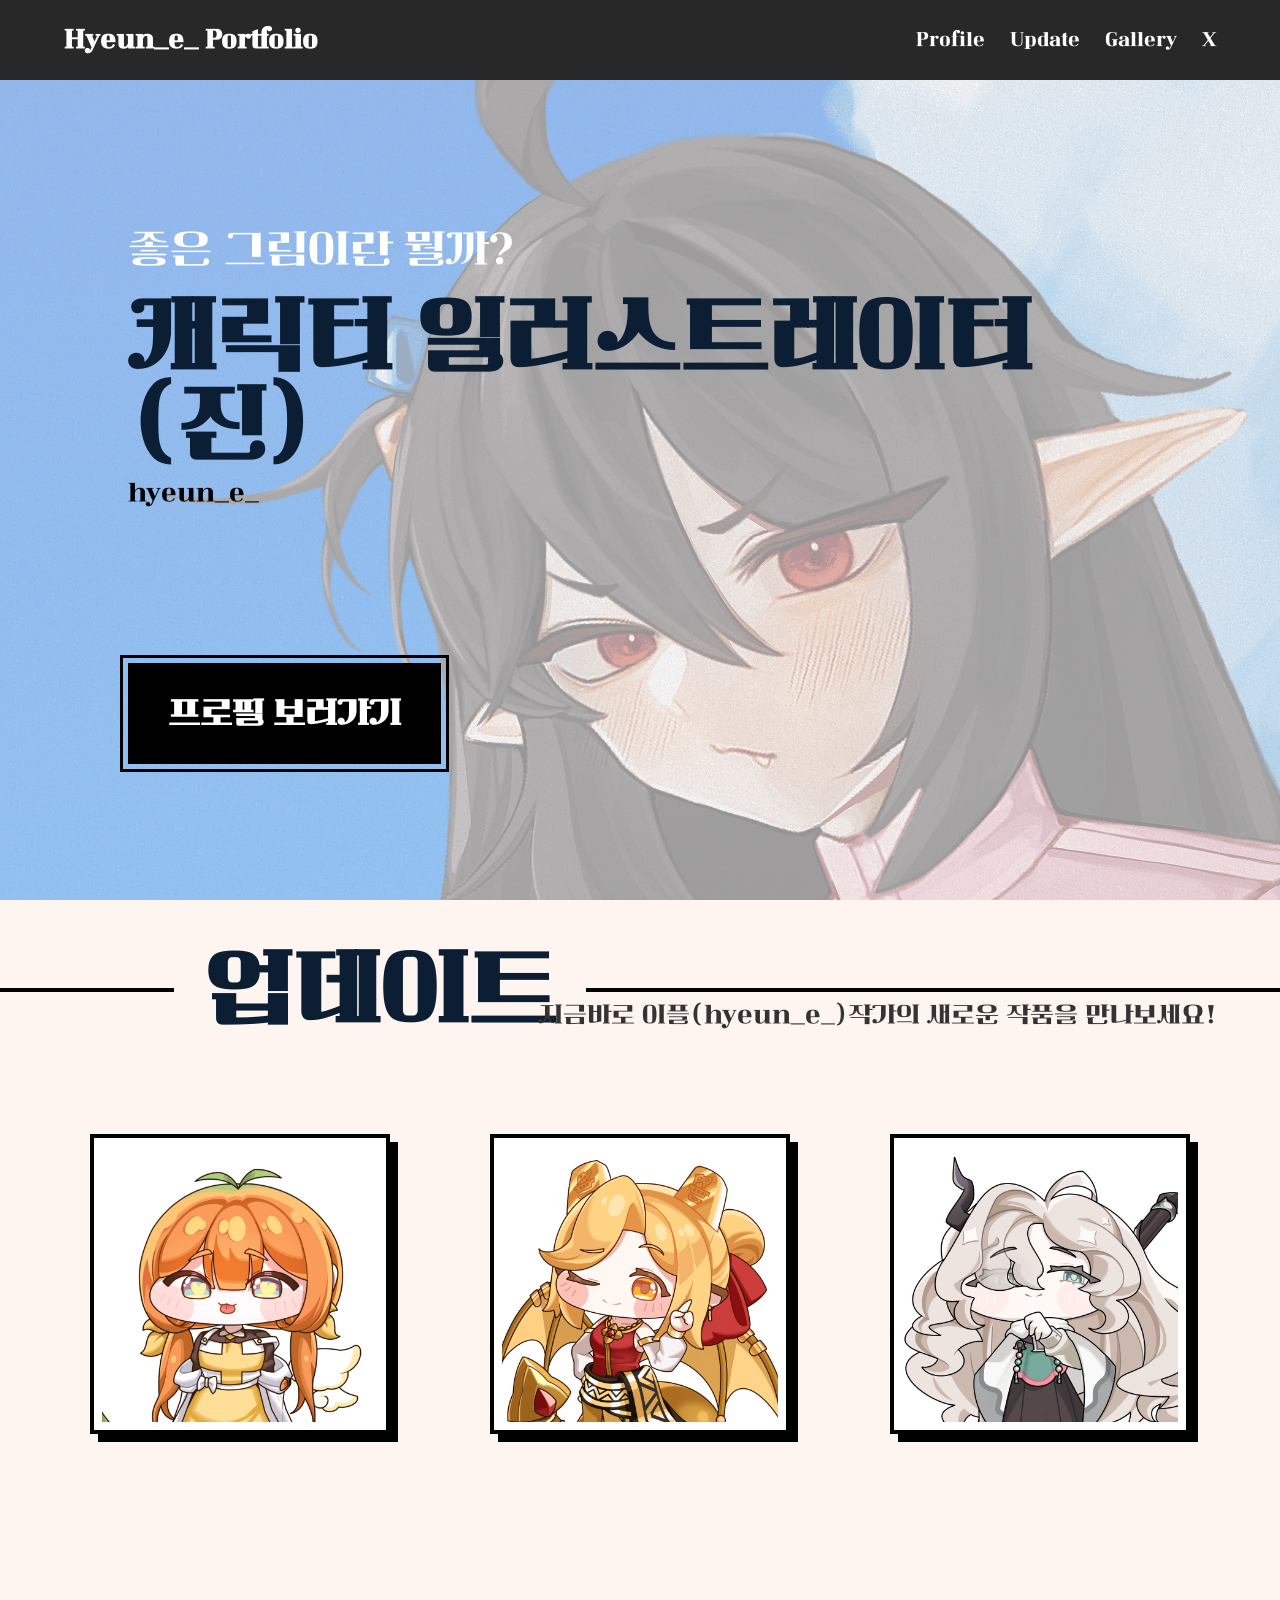
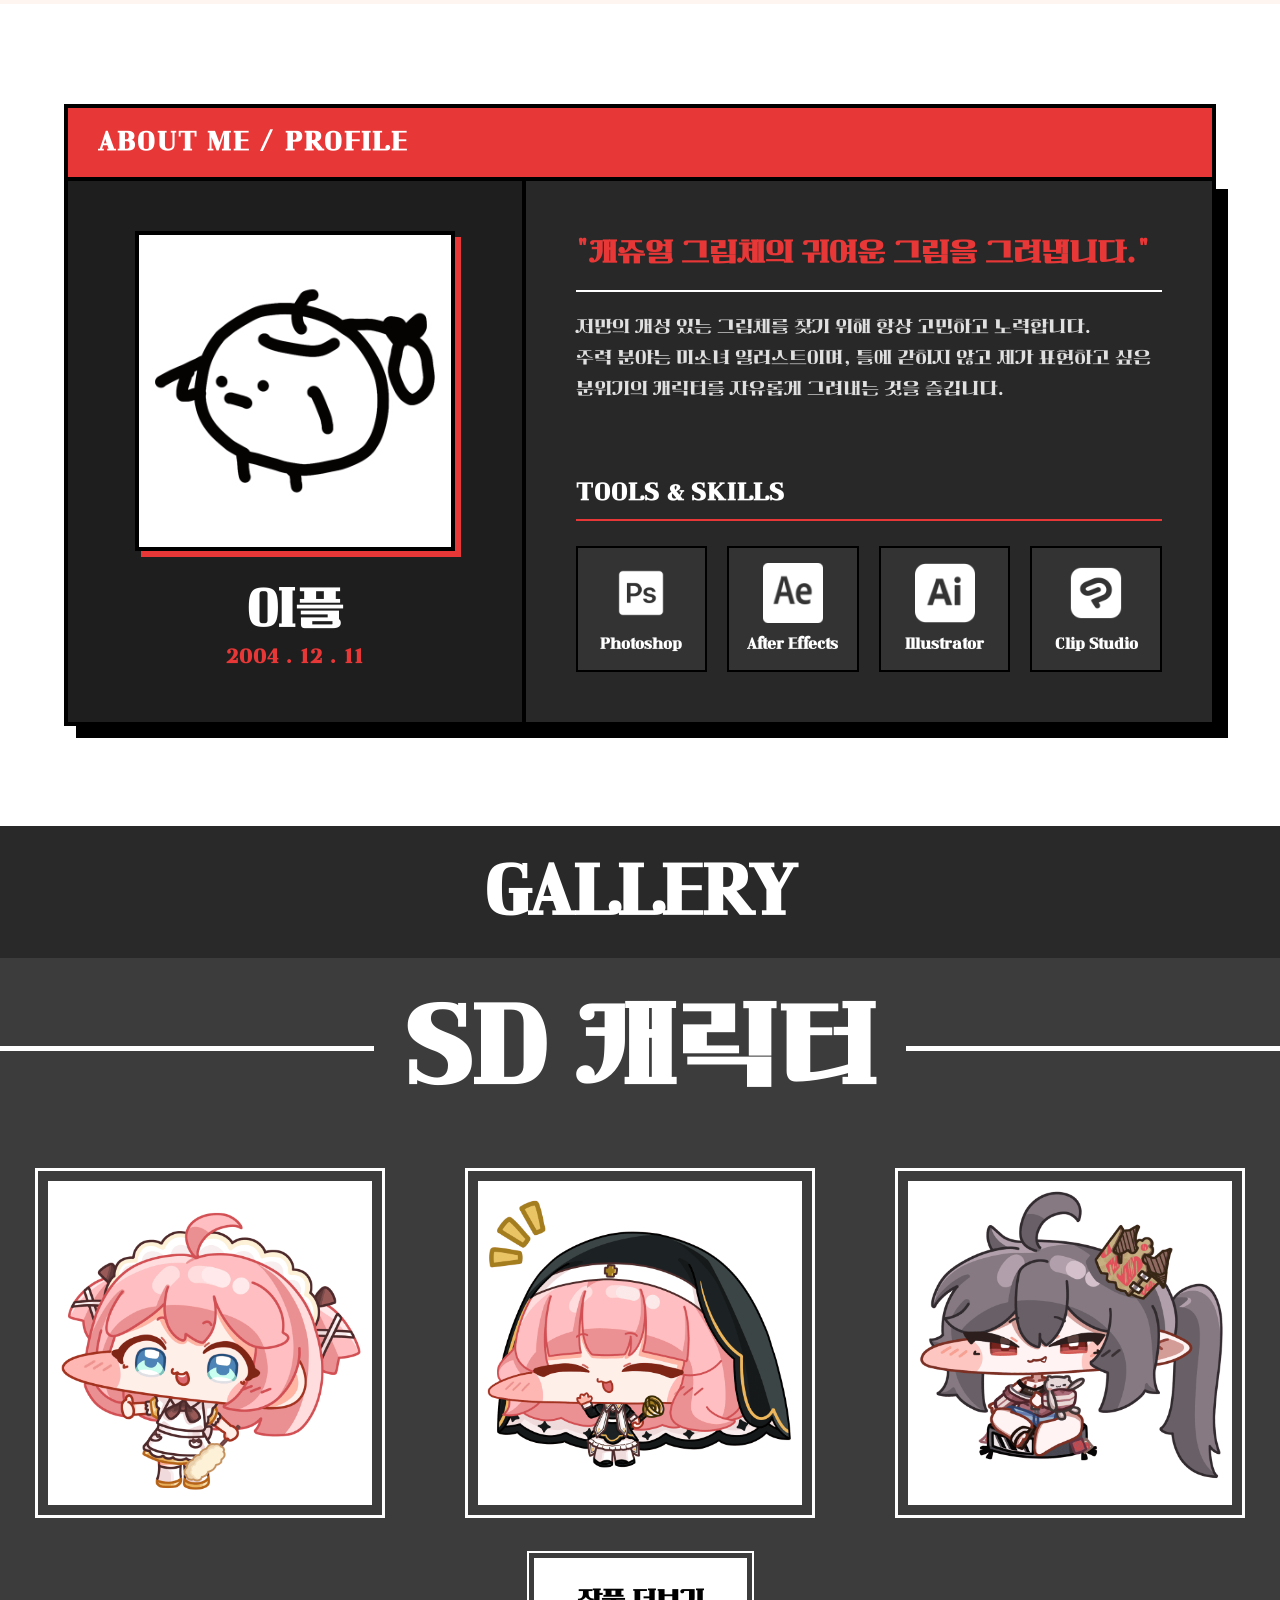
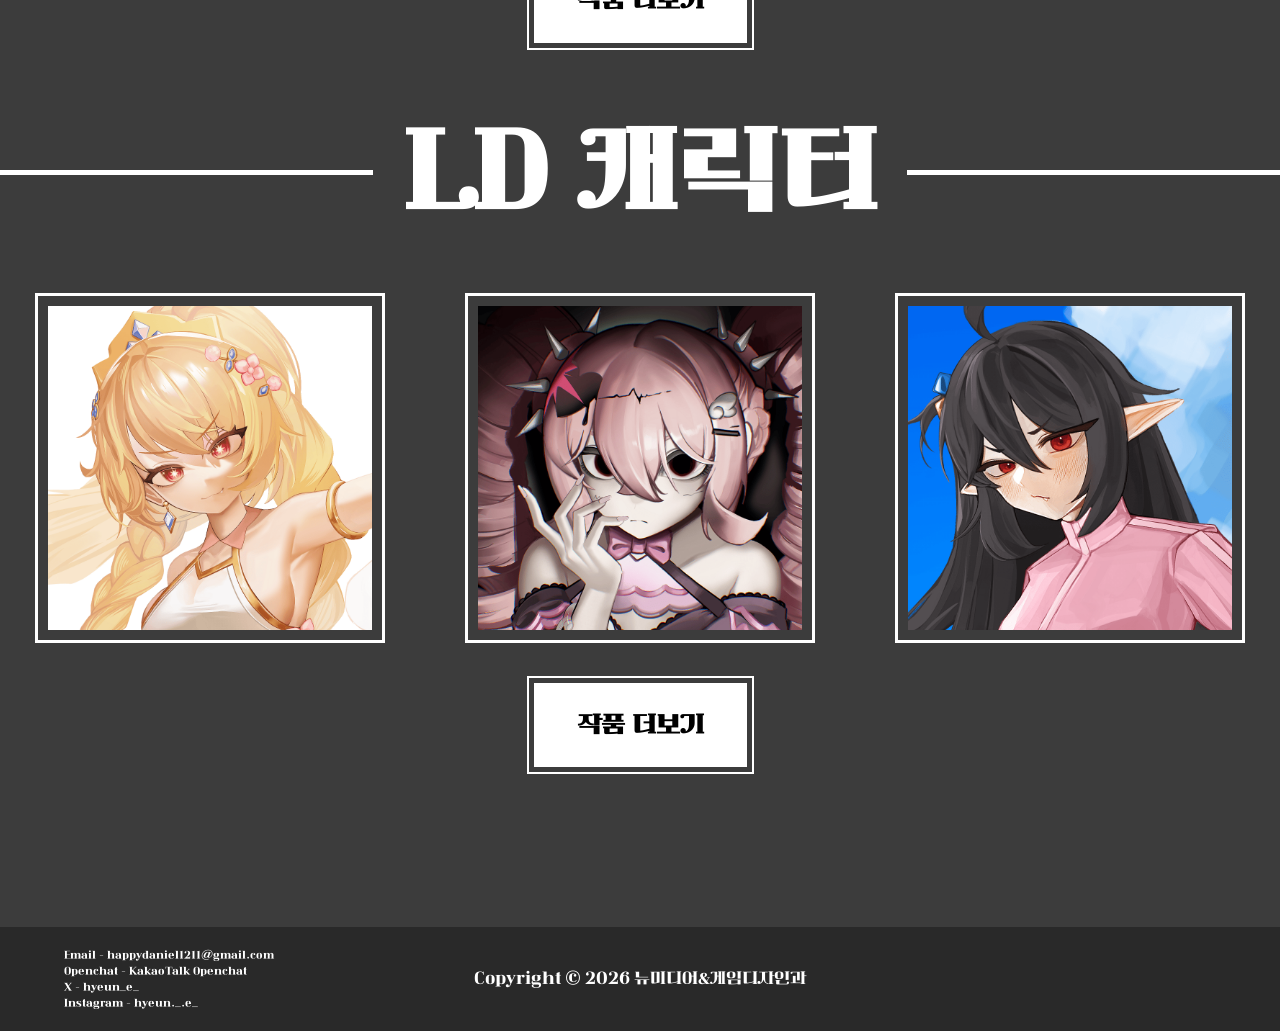
==== commit 4d23dcfc: "Update index.html" ====
--- a/index.html
+++ b/index.html
@@ -42,7 +42,6 @@
                     <img src="images/업데이트 2.png" alt="2">
                     <img src="images/업데이트 3.png" alt="3">
                 </div>
-                <img class="update-banner" src="images/버튼.png" alt="배너">
             </section>
 
             <section id="profile" class="profile-sec">
@@ -155,4 +154,4 @@
         });
     </script>
 </body>
-</html>+</html>
--- a/index.css
+++ b/index.css
@@ -206,7 +206,8 @@
     display: flex;
     justify-content: center;
     gap: 100px;
-    margin: 40px 0;
+    margin: 10px 0 10px 0;
+    margin-top: 100px;
     flex-wrap: nowrap;
 }
 
@@ -214,6 +215,11 @@
     width: 300px; 
     height: 300px; 
     object-fit: cover; 
+
+    border: 4px solid #000;
+    padding: 8px;
+    background: #fff;
+    box-shadow: 8px 8px 0 #000;
 }
 
 .update-banner { 
@@ -887,4 +893,50 @@
     .footer-left p {
         font-size: 12px;
     }
-}+}
+@media screen and (max-width: 400px) {
+
+    /* 헤더 크기 줄이기 */
+    header {
+        padding: 10px;
+        gap: 8px;
+    }
+
+    #logo a {
+        font-size: 1rem;
+    }
+
+    .navmenu {
+        gap: 6px;
+    }
+
+    .navmenu a {
+        font-size: 11px;
+    }
+
+
+    /* 메인 타이틀 */
+    .main-title {
+        font-size: 1.4rem;
+    }
+
+    .sub-title,
+    .author-name {
+        font-size: 0.85rem;
+    }
+
+
+    /* 프로필 이미지 */
+    .profile-main-img {
+        width: 95%;
+    }
+
+    /* 여백 줄이기 */
+    .main-sec,
+    .update-sec,
+    .profile-sec,
+    .gallery-sec {
+        padding-left: 12px;
+        padding-right: 12px;
+    }
+}
